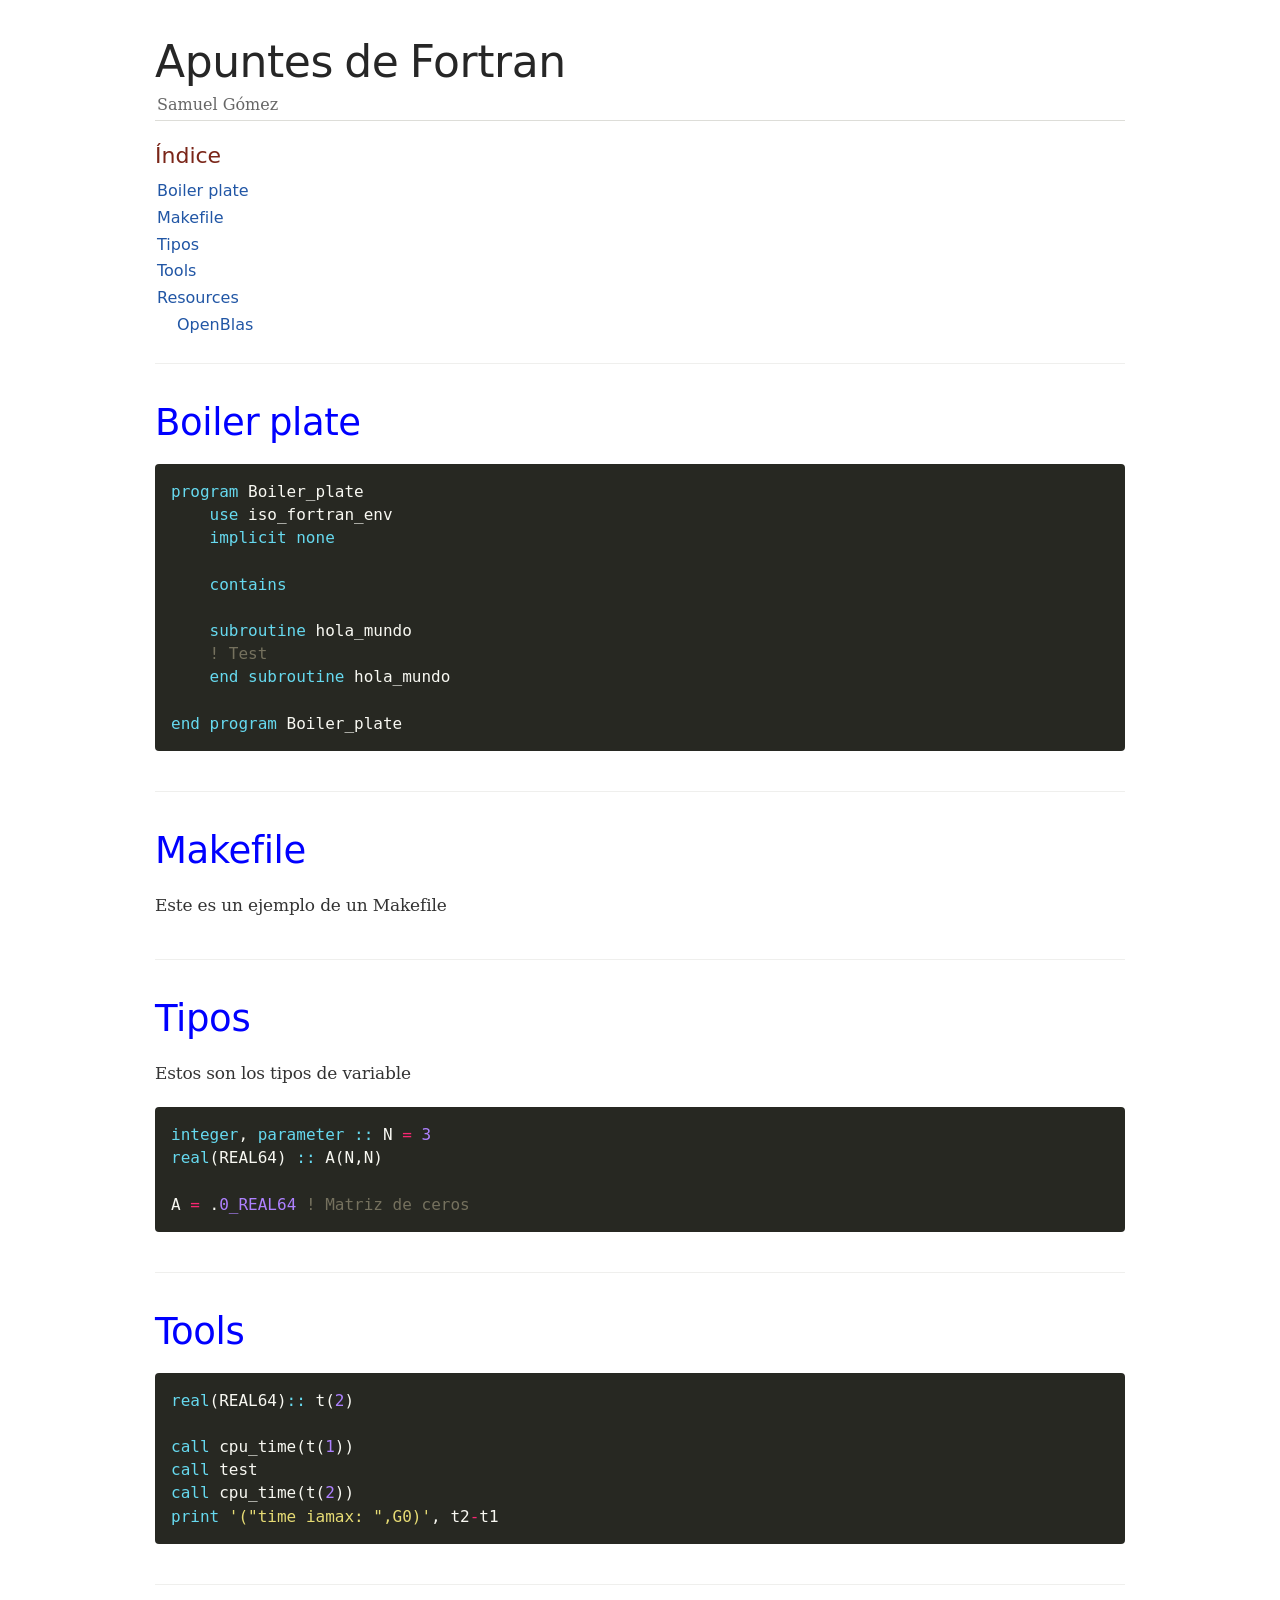
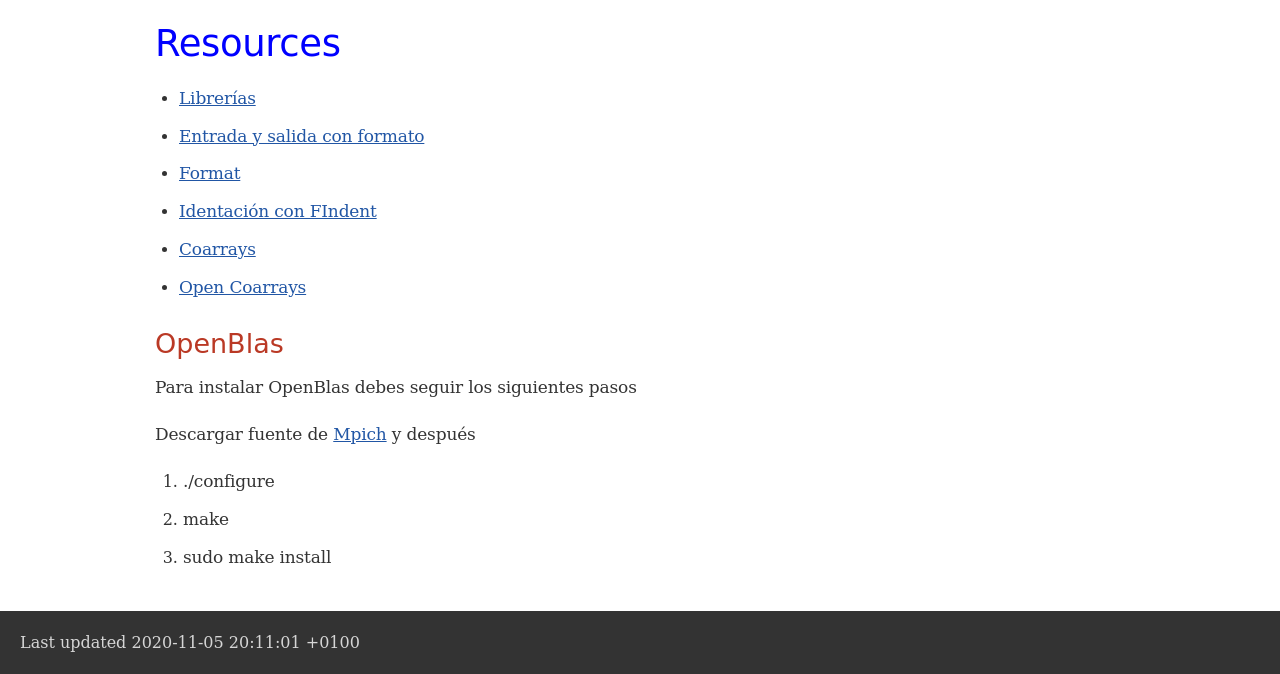
==== doc/main.html @ 291e76a2 "Convertido a AsciiDoctor desde Markdown" ====
<!DOCTYPE html>
<html lang="es">
<head>
<meta charset="UTF-8">
<meta http-equiv="X-UA-Compatible" content="IE=edge">
<meta name="viewport" content="width=device-width, initial-scale=1.0">
<meta name="generator" content="Asciidoctor 2.0.11">
<meta name="author" content="Samuel Gómez">
<title>Apuntes de Fortran</title>
<style>
/* Asciidoctor default stylesheet | MIT License | https://asciidoctor.org */
/* Remove comment around @import statement below when using as a custom stylesheet */
/*@import url("//fonts.googleapis.com/css?family=Open+Sans:300,300italic,400,400italic,600,600italic%7CNoto+Serif:400,400italic,700,700italic%7CDroid+Sans+Mono:400,700");
*/
 article,aside,details,figcaption,figure,footer,header,hgroup,main,nav,section,summary{
    display:block
}
 audio,canvas,video{
    display:inline-block
}
 audio:not([controls]){
    display:none;
    height:0
}
 [hidden],template{
    display:none
}
 script{
    display:none!important
}
 html{
    font-family:sans-serif;
    -ms-text-size-adjust:100%;
    -webkit-text-size-adjust:100%
}
 body{
    margin:0
}
 a{
    background:transparent
}
 a:focus{
    outline:thin dotted
}
 a:active,a:hover{
    outline:0
}
 h1{
    font-size:2em;
    margin:.67em 0
}
 abbr[title]{
    border-bottom:1px dotted
}
 b,strong{
    font-weight:bold
}
 dfn{
    font-style:italic
}
 hr{
    -moz-box-sizing:content-box;
    box-sizing:content-box;
    height:0
}
 mark{
    background:#ff0;
    color:#000
}
 code,kbd,pre,samp{
    font-family:monospace;
    font-size:1em
}
 pre{
    white-space:pre-wrap
}
 q{
    quotes:"\201C" "\201D" "\2018" "\2019"
}
 small{
    font-size:80%
}
 sub,sup{
    font-size:75%;
    line-height:0;
    position:relative;
    vertical-align:baseline
}
 sup{
    top:-.5em
}
 sub{
    bottom:-.25em
}
 img{
    border:0
}
 svg:not(:root){
    overflow:hidden
}
 figure{
    margin:0
}
 fieldset{
    border:1px solid silver;
    margin:0 2px;
    padding:.35em .625em .75em
}
 legend{
    border:0;
    padding:0
}
 button,input,select,textarea{
    font-family:inherit;
    font-size:100%;
    margin:0
}
 button,input{
    line-height:normal
}
 button,select{
    text-transform:none
}
 button,html input[type="button"],input[type="reset"],input[type="submit"]{
    -webkit-appearance:button;
    cursor:pointer
}
 button[disabled],html input[disabled]{
    cursor:default
}
 input[type="checkbox"],input[type="radio"]{
    box-sizing:border-box;
    padding:0
}
 input[type="search"]{
    -webkit-appearance:textfield;
    -moz-box-sizing:content-box;
    -webkit-box-sizing:content-box;
    box-sizing:content-box
}
 input[type="search"]::-webkit-search-cancel-button,input[type="search"]::-webkit-search-decoration{
    -webkit-appearance:none
}
 button::-moz-focus-inner,input::-moz-focus-inner{
    border:0;
    padding:0
}
 textarea{
    overflow:auto;
    vertical-align:top
}
 table{
    border-collapse:collapse;
    border-spacing:0
}
 *,*:before,*:after{
    -moz-box-sizing:border-box;
    -webkit-box-sizing:border-box;
    box-sizing:border-box
}
 html,body{
    font-size:100%
}
 body{
    background:#fff;
    color:rgba(0,0,0,.8);
    padding:0;
    margin:0;
    font-family:"Noto Serif","DejaVu Serif",serif;
    font-weight:400;
    font-style:normal;
    line-height:1;
    position:relative;
    cursor:auto
}
 a:hover{
    cursor:pointer
}
 img,object,embed{
    max-width:100%;
    height:auto
}
 object,embed{
    height:100%
}
 img{
    -ms-interpolation-mode:bicubic
}
 .left{
    float:left!important
}
 .right{
    float:right!important
}
 .text-left{
    text-align:left!important
}
 .text-right{
    text-align:right!important
}
 .text-center{
    text-align:center!important
}
 .text-justify{
    text-align:justify!important
}
 .hide{
    display:none
}
 body{
    -webkit-font-smoothing:antialiased
}
 img,object,svg{
    display:inline-block;
    vertical-align:middle
}
 textarea{
    height:auto;
    min-height:50px
}
 select{
    width:100%
}
 .center{
    margin-left:auto;
    margin-right:auto
}
 .spread{
    width:100%
}
 p.lead,.paragraph.lead>p,#preamble>.sectionbody>.paragraph:first-of-type p{
    font-size:1.21875em;
    line-height:1.6
}
 .subheader,.admonitionblock td.content>.title,.audioblock>.title,.exampleblock>.title,.imageblock>.title,.listingblock>.title,.literalblock>.title,.stemblock>.title,.openblock>.title,.paragraph>.title,.quoteblock>.title,table.tableblock>.title,.verseblock>.title,.videoblock>.title,.dlist>.title,.olist>.title,.ulist>.title,.qlist>.title,.hdlist>.title{
    line-height:1.45;
    color:#7a2518;
    font-weight:400;
    margin-top:0;
    margin-bottom:.25em
}
 div,dl,dt,dd,ul,ol,li,h1,h2,h3,#toctitle,.sidebarblock>.content>.title,h4,h5,h6,pre,form,p,blockquote,th,td{
    margin:0;
    padding:0;
    direction:ltr
}
 a{
    color:#2156a5;
    text-decoration:underline;
    line-height:inherit
}
 a:hover,a:focus{
    color:#1d4b8f
}
 a img{
    border:none
}
 p{
    font-family:inherit;
    font-weight:400;
    font-size:1em;
    line-height:1.6;
    margin-bottom:1.25em;
    text-rendering:optimizeLegibility
}
 p aside{
    font-size:.875em;
    line-height:1.35;
    font-style:italic
}
 h1,h2,h3,#toctitle,.sidebarblock>.content>.title,h4,h5,h6{
    font-family:"Open Sans","DejaVu Sans",sans-serif;
    font-weight:300;
    font-style:normal;
    color:#ba3925;
    text-rendering:optimizeLegibility;
    margin-top:1em;
    margin-bottom:.5em;
    line-height:1.0125em
}
 h1 small,h2 small,h3 small,#toctitle small,.sidebarblock>.content>.title small,h4 small,h5 small,h6 small{
    font-size:60%;
    color:#e99b8f;
    line-height:0
}
 h1{
    font-size:2.125em
}
 h2{
    font-size:1.6875em;
     color: blue
}
 h3,#toctitle,.sidebarblock>.content>.title{
    font-size:1.375em
}
 h4,h5{
    font-size:1.125em
}
 h6{
    font-size:1em
}
 hr{
    border:solid #ddddd8;
    border-width:1px 0 0;
    clear:both;
    margin:1.25em 0 1.1875em;
    height:0
}
 em,i{
    font-style:italic;
    line-height:inherit
}
 strong,b{
    font-weight:bold;
    line-height:inherit
}
 small{
    font-size:60%;
    line-height:inherit
}
 code{
    font-family:"Droid Sans Mono","DejaVu Sans Mono",monospace;
    font-weight:400;
    color:rgba(0,0,0,.9)
}
 ul,ol,dl{
    font-size:1em;
    line-height:1.6;
    margin-bottom:1.25em;
    list-style-position:outside;
    font-family:inherit
}
 ul,ol,ul.no-bullet,ol.no-bullet{
    margin-left:1.5em
}
 ul li ul,ul li ol{
    margin-left:1.25em;
    margin-bottom:0;
    font-size:1em
}
 ul.square li ul,ul.circle li ul,ul.disc li ul{
    list-style:inherit
}
 ul.square{
    list-style-type:square
}
 ul.circle{
    list-style-type:circle
}
 ul.disc{
    list-style-type:disc
}
 ul.no-bullet{
    list-style:none
}
 ol li ul,ol li ol{
    margin-left:1.25em;
    margin-bottom:0
}
 dl dt{
    margin-bottom:.3125em;
    font-weight:bold
}
 dl dd{
    margin-bottom:1.25em
}
 abbr,acronym{
    text-transform:uppercase;
    font-size:90%;
    color:rgba(0,0,0,.8);
    border-bottom:1px dotted #ddd;
    cursor:help
}
 abbr{
    text-transform:none
}
 blockquote{
    margin:0 0 1.25em;
    padding:.5625em 1.25em 0 1.1875em;
    border-left:1px solid #ddd
}
 blockquote cite{
    display:block;
    font-size:.9375em;
    color:rgba(0,0,0,.6)
}
 blockquote cite:before{
    content:"\2014 \0020"
}
 blockquote cite a,blockquote cite a:visited{
    color:rgba(0,0,0,.6)
}
 blockquote,blockquote p{
    line-height:1.6;
    color:rgba(0,0,0,.85)
}
 @media only screen and (min-width:768px){
    h1,h2,h3,#toctitle,.sidebarblock>.content>.title,h4,h5,h6{
        line-height:1.2
    }
     h1{
        font-size:2.75em
    }
     h2{
        font-size:2.3125em
    }
     h3,#toctitle,.sidebarblock>.content>.title{
        font-size:1.6875em
    }
     h4{
        font-size:1.4375em
    }
}
 table{
    background:#fff;
    margin-bottom:1.25em;
    border:solid 1px #dedede
}
 table thead,table tfoot{
    background:#f7f8f7;
    font-weight:bold
}
 table thead tr th,table thead tr td,table tfoot tr th,table tfoot tr td{
    padding:.5em .625em .625em;
    font-size:inherit;
    color:rgba(0,0,0,.8);
    text-align:left
}
 table tr th,table tr td{
    padding:.5625em .625em;
    font-size:inherit;
    color:rgba(0,0,0,.8)
}
 table tr.even,table tr.alt,table tr:nth-of-type(even){
    background:#f8f8f7
}
 table thead tr th,table tfoot tr th,table tbody tr td,table tr td,table tfoot tr td{
    display:table-cell;
    line-height:1.6
}
 body{
    tab-size:4
}
 h1,h2,h3,#toctitle,.sidebarblock>.content>.title,h4,h5,h6{
    line-height:1.2;
    word-spacing:-.05em
}
 h1 strong,h2 strong,h3 strong,#toctitle strong,.sidebarblock>.content>.title strong,h4 strong,h5 strong,h6 strong{
    font-weight:400
}
 .clearfix:before,.clearfix:after,.float-group:before,.float-group:after{
    content:" ";
    display:table
}
 .clearfix:after,.float-group:after{
    clear:both
}
 *:not(pre)>code{
    font-size:.9375em;
    font-style:normal!important;
    letter-spacing:0;
    padding:.1em .5ex;
    word-spacing:-.15em;
    background-color:#f7f7f8;
    -webkit-border-radius:4px;
    border-radius:4px;
    line-height:1.45;
    text-rendering:optimizeSpeed
}
 pre,pre>code{
    line-height:1.45;
    color:rgba(0,0,0,.9);
    font-family:"Droid Sans Mono","DejaVu Sans Mono",monospace;
    font-weight:400;
    text-rendering:optimizeSpeed
}
 .keyseq{
    color:rgba(51,51,51,.8)
}
 kbd{
    font-family:"Droid Sans Mono","DejaVu Sans Mono",monospace;
    display:inline-block;
    color:rgba(0,0,0,.8);
    font-size:.65em;
    line-height:1.45;
    background-color:#f7f7f7;
    border:1px solid #ccc;
    -webkit-border-radius:3px;
    border-radius:3px;
    -webkit-box-shadow:0 1px 0 rgba(0,0,0,.2),0 0 0 .1em white inset;
    box-shadow:0 1px 0 rgba(0,0,0,.2),0 0 0 .1em #fff inset;
    margin:0 .15em;
    padding:.2em .5em;
    vertical-align:middle;
    position:relative;
    top:-.1em;
    white-space:nowrap
}
 .keyseq kbd:first-child{
    margin-left:0
}
 .keyseq kbd:last-child{
    margin-right:0
}
 .menuseq,.menu{
    color:rgba(0,0,0,.8)
}
 b.button:before,b.button:after{
    position:relative;
    top:-1px;
    font-weight:400
}
 b.button:before{
    content:"[";
    padding:0 3px 0 2px
}
 b.button:after{
    content:"]";
    padding:0 2px 0 3px
}
 p a>code:hover{
    color:rgba(0,0,0,.9)
}
 #header,#content,#footnotes,#footer{
    width:100%;
    margin-left:auto;
    margin-right:auto;
    margin-top:0;
    margin-bottom:0;
    max-width:62.5em;
    *zoom:1;
    position:relative;
    padding-left:.9375em;
    padding-right:.9375em
}
 #header:before,#header:after,#content:before,#content:after,#footnotes:before,#footnotes:after,#footer:before,#footer:after{
    content:" ";
    display:table
}
 #header:after,#content:after,#footnotes:after,#footer:after{
    clear:both
}
 #content{
    margin-top:1.25em
}
 #content:before{
    content:none
}
 #header>h1:first-child{
    color:rgba(0,0,0,.85);
    margin-top:2.25rem;
    margin-bottom:0
}
 #header>h1:first-child+#toc{
    margin-top:8px;
    border-top:1px solid #ddddd8
}
 #header>h1:only-child,body.toc2 #header>h1:nth-last-child(2){
    border-bottom:1px solid #ddddd8;
    padding-bottom:8px
}
 #header .details{
    border-bottom:1px solid #ddddd8;
    line-height:1.45;
    padding-top:.25em;
    padding-bottom:.25em;
    padding-left:.25em;
    color:rgba(0,0,0,.6);
    display:-ms-flexbox;
    display:-webkit-flex;
    display:flex;
    -ms-flex-flow:row wrap;
    -webkit-flex-flow:row wrap;
    flex-flow:row wrap
}
 #header .details span:first-child{
    margin-left:-.125em
}
 #header .details span.email a{
    color:rgba(0,0,0,.85)
}
 #header .details br{
    display:none
}
 #header .details br+span:before{
    content:"\00a0\2013\00a0"
}
 #header .details br+span.author:before{
    content:"\00a0\22c5\00a0";
    color:rgba(0,0,0,.85)
}
 #header .details br+span#revremark:before{
    content:"\00a0|\00a0"
}
 #header #revnumber{
    text-transform:capitalize
}
 #header #revnumber:after{
    content:"\00a0"
}
 #content>h1:first-child:not([class]){
    color:rgba(0,0,0,.85);
    border-bottom:1px solid #ddddd8;
    padding-bottom:8px;
    margin-top:0;
    padding-top:1rem;
    margin-bottom:1.25rem
}
 #toc{
    border-bottom:1px solid #efefed;
    padding-bottom:.5em
}
 #toc>ul{
    margin-left:.125em
}
 #toc ul.sectlevel0>li>a{
    font-style:italic
}
 #toc ul.sectlevel0 ul.sectlevel1{
    margin:.5em 0
}
 #toc ul{
    font-family:"Open Sans","DejaVu Sans",sans-serif;
    list-style-type:none
}
 #toc li{
    line-height:1.3334;
    margin-top:.3334em
}
 #toc a{
    text-decoration:none
}
 #toc a:active{
    text-decoration:underline
}
 #toctitle{
    color:#7a2518;
    font-size:1.2em
}
 @media only screen and (min-width:768px){
    #toctitle{
        font-size:1.375em
    }
     body.toc2{
        padding-left:15em;
        padding-right:0
    }
     #toc.toc2{
        margin-top:0!important;
        background-color:#f8f8f7;
        position:fixed;
        width:15em;
        left:0;
        top:0;
        border-right:1px solid #efefed;
        border-top-width:0!important;
        border-bottom-width:0!important;
        z-index:1000;
        padding:1.25em 1em;
        height:100%;
        overflow:auto
    }
     #toc.toc2 #toctitle{
        margin-top:0;
        margin-bottom:.8rem;
        font-size:1.2em
    }
     #toc.toc2>ul{
        font-size:.9em;
        margin-bottom:0
    }
     #toc.toc2 ul ul{
        margin-left:0;
        padding-left:1em
    }
     #toc.toc2 ul.sectlevel0 ul.sectlevel1{
        padding-left:0;
        margin-top:.5em;
        margin-bottom:.5em
    }
     body.toc2.toc-right{
        padding-left:0;
        padding-right:15em
    }
     body.toc2.toc-right #toc.toc2{
        border-right-width:0;
        border-left:1px solid #efefed;
        left:auto;
        right:0
    }
}
 @media only screen and (min-width:1280px){
    body.toc2{
        padding-left:20em;
        padding-right:0
    }
     #toc.toc2{
        width:20em
    }
     #toc.toc2 #toctitle{
        font-size:1.375em
    }
     #toc.toc2>ul{
        font-size:.95em
    }
     #toc.toc2 ul ul{
        padding-left:1.25em
    }
     body.toc2.toc-right{
        padding-left:0;
        padding-right:20em
    }
}
 #content #toc{
    border-style:solid;
    border-width:1px;
    border-color:#e0e0dc;
    margin-bottom:1.25em;
    padding:1.25em;
    background:#f8f8f7;
    -webkit-border-radius:4px;
    border-radius:4px
}
 #content #toc>:first-child{
    margin-top:0
}
 #content #toc>:last-child{
    margin-bottom:0
}
 #footer{
    max-width:100%;
    background-color:rgba(0,0,0,.8);
    padding:1.25em
}
 #footer-text{
    color:rgba(255,255,255,.8);
    line-height:1.44
}
 .sect1{
    padding-bottom:.625em
}
 @media only screen and (min-width:768px){
    .sect1{
        padding-bottom:1.25em
    }
}
 .sect1+.sect1{
    border-top:1px solid #efefed
}
 #content h1>a.anchor,h2>a.anchor,h3>a.anchor,#toctitle>a.anchor,.sidebarblock>.content>.title>a.anchor,h4>a.anchor,h5>a.anchor,h6>a.anchor{
    position:absolute;
    z-index:1001;
    width:1.5ex;
    margin-left:-1.5ex;
    display:block;
    text-decoration:none!important;
    visibility:hidden;
    text-align:center;
    font-weight:400
}
 #content h1>a.anchor:before,h2>a.anchor:before,h3>a.anchor:before,#toctitle>a.anchor:before,.sidebarblock>.content>.title>a.anchor:before,h4>a.anchor:before,h5>a.anchor:before,h6>a.anchor:before{
    content:"\00A7";
    font-size:.85em;
    display:block;
    padding-top:.1em
}
 #content h1:hover>a.anchor,#content h1>a.anchor:hover,h2:hover>a.anchor,h2>a.anchor:hover,h3:hover>a.anchor,#toctitle:hover>a.anchor,.sidebarblock>.content>.title:hover>a.anchor,h3>a.anchor:hover,#toctitle>a.anchor:hover,.sidebarblock>.content>.title>a.anchor:hover,h4:hover>a.anchor,h4>a.anchor:hover,h5:hover>a.anchor,h5>a.anchor:hover,h6:hover>a.anchor,h6>a.anchor:hover{
    visibility:visible
}
 #content h1>a.link,h2>a.link,h3>a.link,#toctitle>a.link,.sidebarblock>.content>.title>a.link,h4>a.link,h5>a.link,h6>a.link{
    color:#ba3925;
    text-decoration:none
}
 #content h1>a.link:hover,h2>a.link:hover,h3>a.link:hover,#toctitle>a.link:hover,.sidebarblock>.content>.title>a.link:hover,h4>a.link:hover,h5>a.link:hover,h6>a.link:hover{
    color:#a53221
}
 .audioblock,.imageblock,.literalblock,.listingblock,.stemblock,.videoblock{
    margin-bottom:1.25em
}
 .admonitionblock td.content>.title,.audioblock>.title,.exampleblock>.title,.imageblock>.title,.listingblock>.title,.literalblock>.title,.stemblock>.title,.openblock>.title,.paragraph>.title,.quoteblock>.title,table.tableblock>.title,.verseblock>.title,.videoblock>.title,.dlist>.title,.olist>.title,.ulist>.title,.qlist>.title,.hdlist>.title{
    text-rendering:optimizeLegibility;
    text-align:left;
    font-family:"Noto Serif","DejaVu Serif",serif;
    font-size:1rem;
    font-style:italic
}
 table.tableblock>caption.title{
    white-space:nowrap;
    overflow:visible;
    max-width:0
}
 .paragraph.lead>p,#preamble>.sectionbody>.paragraph:first-of-type p{
    color:rgba(0,0,0,.85)
}
 table.tableblock #preamble>.sectionbody>.paragraph:first-of-type p{
    font-size:inherit
}
 .admonitionblock>table{
    border-collapse:separate;
    border:0;
    background:none;
    width:100%
}
 .admonitionblock>table td.icon{
    text-align:center;
    width:80px
}
 .admonitionblock>table td.icon img{
    max-width:none
}
 .admonitionblock>table td.icon .title{
    font-weight:bold;
    font-family:"Open Sans","DejaVu Sans",sans-serif;
    text-transform:uppercase
}
 .admonitionblock>table td.content{
    padding-left:1.125em;
    padding-right:1.25em;
    border-left:1px solid #ddddd8;
    color:rgba(0,0,0,.6)
}
 .admonitionblock>table td.content>:last-child>:last-child{
    margin-bottom:0
}
 .exampleblock>.content{
    border-style:solid;
    border-width:1px;
    border-color:#e6e6e6;
    margin-bottom:1.25em;
    padding:1.25em;
    background:#fff;
    -webkit-border-radius:4px;
    border-radius:4px
}
 .exampleblock>.content>:first-child{
    margin-top:0
}
 .exampleblock>.content>:last-child{
    margin-bottom:0
}
 .sidebarblock{
    border-style:solid;
    border-width:1px;
    border-color:#e0e0dc;
    margin-bottom:1.25em;
    padding:1.25em;
    background:#f8f8f7;
    -webkit-border-radius:4px;
    border-radius:4px
}
 .sidebarblock>:first-child{
    margin-top:0
}
 .sidebarblock>:last-child{
    margin-bottom:0
}
 .sidebarblock>.content>.title{
    color:#7a2518;
    margin-top:0;
    text-align:center
}
 .exampleblock>.content>:last-child>:last-child,.exampleblock>.content .olist>ol>li:last-child>:last-child,.exampleblock>.content .ulist>ul>li:last-child>:last-child,.exampleblock>.content .qlist>ol>li:last-child>:last-child,.sidebarblock>.content>:last-child>:last-child,.sidebarblock>.content .olist>ol>li:last-child>:last-child,.sidebarblock>.content .ulist>ul>li:last-child>:last-child,.sidebarblock>.content .qlist>ol>li:last-child>:last-child{
    margin-bottom:0
}
 .literalblock pre,.listingblock pre:not(.highlight),.listingblock pre[class="highlight"],.listingblock pre[class^="highlight "],.listingblock pre.CodeRay,.listingblock pre.prettyprint{
    background:#f7f7f8
}
 .sidebarblock .literalblock pre,.sidebarblock .listingblock pre:not(.highlight),.sidebarblock .listingblock pre[class="highlight"],.sidebarblock .listingblock pre[class^="highlight "],.sidebarblock .listingblock pre.CodeRay,.sidebarblock .listingblock pre.prettyprint{
    background:#f2f1f1
}
 .literalblock pre,.literalblock pre[class],.listingblock pre,.listingblock pre[class]{
    -webkit-border-radius:4px;
    border-radius:4px;
    word-wrap:break-word;
    padding:1em;
    font-size:.8125em
}
 .literalblock pre.nowrap,.literalblock pre[class].nowrap,.listingblock pre.nowrap,.listingblock pre[class].nowrap{
    overflow-x:auto;
    white-space:pre;
    word-wrap:normal
}
 @media only screen and (min-width:768px){
    .literalblock pre,.literalblock pre[class],.listingblock pre,.listingblock pre[class]{
        font-size:.90625em
    }
}
 @media only screen and (min-width:1280px){
    .literalblock pre,.literalblock pre[class],.listingblock pre,.listingblock pre[class]{
        font-size:1em
    }
}
 .literalblock.output pre{
    color:#f7f7f8;
    background-color:rgba(0,0,0,.9)
}
 .listingblock pre.highlightjs{
    padding:0
}
 .listingblock pre.highlightjs>code{
    padding:1em;
    -webkit-border-radius:4px;
    border-radius:4px
}
 .listingblock pre.prettyprint{
    border-width:0
}
 .listingblock>.content{
    position:relative
}
 .listingblock code[data-lang]:before{
    display:none;
    content:attr(data-lang);
    position:absolute;
    font-size:.75em;
    top:.425rem;
    right:.5rem;
    line-height:1;
    text-transform:uppercase;
    color:#999
}
 .listingblock:hover code[data-lang]:before{
    display:block
}
 .listingblock.terminal pre .command:before{
    content:attr(data-prompt);
    padding-right:.5em;
    color:#999
}
 .listingblock.terminal pre .command:not([data-prompt]):before{
    content:"$"
}
 table.pyhltable{
    border-collapse:separate;
    border:0;
    margin-bottom:0;
    background:none
}
 table.pyhltable td{
    vertical-align:top;
    padding-top:0;
    padding-bottom:0;
    line-height:1.45
}
 table.pyhltable td.code{
    padding-left:.75em;
    padding-right:0
}
 pre.pygments .lineno,table.pyhltable td:not(.code){
    color:#999;
    padding-left:0;
    padding-right:.5em;
    border-right:1px solid #ddddd8
}
 pre.pygments .lineno{
    display:inline-block;
    margin-right:.25em
}
 table.pyhltable .linenodiv{
    background:none!important;
    padding-right:0!important
}
 .quoteblock{
    margin:0 1em 1.25em 1.5em;
    display:table
}
 .quoteblock>.title{
    margin-left:-1.5em;
    margin-bottom:.75em
}
 .quoteblock blockquote,.quoteblock blockquote p{
    color:rgba(0,0,0,.85);
    font-size:1.15rem;
    line-height:1.75;
    word-spacing:.1em;
    letter-spacing:0;
    font-style:italic;
    text-align:justify
}
 .quoteblock blockquote{
    margin:0;
    padding:0;
    border:0
}
 .quoteblock blockquote:before{
    content:"\201c";
    float:left;
    font-size:2.75em;
    font-weight:bold;
    line-height:.6em;
    margin-left:-.6em;
    color:#7a2518;
    text-shadow:0 1px 2px rgba(0,0,0,.1)
}
 .quoteblock blockquote>.paragraph:last-child p{
    margin-bottom:0
}
 .quoteblock .attribution{
    margin-top:.5em;
    margin-right:.5ex;
    text-align:right
}
 .quoteblock .quoteblock{
    margin-left:0;
    margin-right:0;
    padding:.5em 0;
    border-left:3px solid rgba(0,0,0,.6)
}
 .quoteblock .quoteblock blockquote{
    padding:0 0 0 .75em
}
 .quoteblock .quoteblock blockquote:before{
    display:none
}
 .verseblock{
    margin:0 1em 1.25em 1em
}
 .verseblock pre{
    font-family:"Open Sans","DejaVu Sans",sans;
    font-size:1.15rem;
    color:rgba(0,0,0,.85);
    font-weight:300;
    text-rendering:optimizeLegibility
}
 .verseblock pre strong{
    font-weight:400
}
 .verseblock .attribution{
    margin-top:1.25rem;
    margin-left:.5ex
}
 .quoteblock .attribution,.verseblock .attribution{
    font-size:.9375em;
    line-height:1.45;
    font-style:italic
}
 .quoteblock .attribution br,.verseblock .attribution br{
    display:none
}
 .quoteblock .attribution cite,.verseblock .attribution cite{
    display:block;
    letter-spacing:-.025em;
    color:rgba(0,0,0,.6)
}
 .quoteblock.abstract{
    margin:0 0 1.25em 0;
    display:block
}
 .quoteblock.abstract blockquote,.quoteblock.abstract blockquote p{
    text-align:left;
    word-spacing:0
}
 .quoteblock.abstract blockquote:before,.quoteblock.abstract blockquote p:first-of-type:before{
    display:none
}
 table.tableblock{
    max-width:100%;
    border-collapse:separate
}
 table.tableblock td>.paragraph:last-child p>p:last-child,table.tableblock th>p:last-child,table.tableblock td>p:last-child{
    margin-bottom:0
}
 table.tableblock,th.tableblock,td.tableblock{
    border:0 solid #dedede
}
 table.grid-all th.tableblock,table.grid-all td.tableblock{
    border-width:0 1px 1px 0
}
 table.grid-all tfoot>tr>th.tableblock,table.grid-all tfoot>tr>td.tableblock{
    border-width:1px 1px 0 0
}
 table.grid-cols th.tableblock,table.grid-cols td.tableblock{
    border-width:0 1px 0 0
}
 table.grid-all *>tr>.tableblock:last-child,table.grid-cols *>tr>.tableblock:last-child{
    border-right-width:0
}
 table.grid-rows th.tableblock,table.grid-rows td.tableblock{
    border-width:0 0 1px 0
}
 table.grid-all tbody>tr:last-child>th.tableblock,table.grid-all tbody>tr:last-child>td.tableblock,table.grid-all thead:last-child>tr>th.tableblock,table.grid-rows tbody>tr:last-child>th.tableblock,table.grid-rows tbody>tr:last-child>td.tableblock,table.grid-rows thead:last-child>tr>th.tableblock{
    border-bottom-width:0
}
 table.grid-rows tfoot>tr>th.tableblock,table.grid-rows tfoot>tr>td.tableblock{
    border-width:1px 0 0 0
}
 table.frame-all{
    border-width:1px
}
 table.frame-sides{
    border-width:0 1px
}
 table.frame-topbot{
    border-width:1px 0
}
 th.halign-left,td.halign-left{
    text-align:left
}
 th.halign-right,td.halign-right{
    text-align:right
}
 th.halign-center,td.halign-center{
    text-align:center
}
 th.valign-top,td.valign-top{
    vertical-align:top
}
 th.valign-bottom,td.valign-bottom{
    vertical-align:bottom
}
 th.valign-middle,td.valign-middle{
    vertical-align:middle
}
 table thead th,table tfoot th{
    font-weight:bold
}
 tbody tr th{
    display:table-cell;
    line-height:1.6;
    background:#f7f8f7
}
 tbody tr th,tbody tr th p,tfoot tr th,tfoot tr th p{
    color:rgba(0,0,0,.8);
    font-weight:bold
}
 p.tableblock>code:only-child{
    background:none;
    padding:0
}
 p.tableblock{
    font-size:1em
}
 td>div.verse{
    white-space:pre
}
 ol{
    margin-left:1.75em
}
 ul li ol{
    margin-left:1.5em
}
 dl dd{
    margin-left:1.125em
}
 dl dd:last-child,dl dd:last-child>:last-child{
    margin-bottom:0
}
 ol>li p,ul>li p,ul dd,ol dd,.olist .olist,.ulist .ulist,.ulist .olist,.olist .ulist{
    margin-bottom:.625em
}
 ul.unstyled,ol.unnumbered,ul.checklist,ul.none{
    list-style-type:none
}
 ul.unstyled,ol.unnumbered,ul.checklist{
    margin-left:.625em
}
 ul.checklist li>p:first-child>.fa-square-o:first-child,ul.checklist li>p:first-child>.fa-check-square-o:first-child{
    width:1em;
    font-size:.85em
}
 ul.checklist li>p:first-child>input[type="checkbox"]:first-child{
    width:1em;
    position:relative;
    top:1px
}
 ul.inline{
    margin:0 auto .625em auto;
    margin-left:-1.375em;
    margin-right:0;
    padding:0;
    list-style:none;
    overflow:hidden
}
 ul.inline>li{
    list-style:none;
    float:left;
    margin-left:1.375em;
    display:block
}
 ul.inline>li>*{
    display:block
}
 .unstyled dl dt{
    font-weight:400;
    font-style:normal
}
 ol.arabic{
    list-style-type:decimal
}
 ol.decimal{
    list-style-type:decimal-leading-zero
}
 ol.loweralpha{
    list-style-type:lower-alpha
}
 ol.upperalpha{
    list-style-type:upper-alpha
}
 ol.lowerroman{
    list-style-type:lower-roman
}
 ol.upperroman{
    list-style-type:upper-roman
}
 ol.lowergreek{
    list-style-type:lower-greek
}
 .hdlist>table,.colist>table{
    border:0;
    background:none
}
 .hdlist>table>tbody>tr,.colist>table>tbody>tr{
    background:none
}
 td.hdlist1,td.hdlist2{
    vertical-align:top;
    padding:0 .625em
}
 td.hdlist1{
    font-weight:bold;
    padding-bottom:1.25em
}
 .literalblock+.colist,.listingblock+.colist{
    margin-top:-.5em
}
 .colist>table tr>td:first-of-type{
    padding:0 .75em;
    line-height:1
}
 .colist>table tr>td:last-of-type{
    padding:.25em 0
}
 .thumb,.th{
    line-height:0;
    display:inline-block;
    border:solid 4px #fff;
    -webkit-box-shadow:0 0 0 1px #ddd;
    box-shadow:0 0 0 1px #ddd
}
 .imageblock.left,.imageblock[style*="float: left"]{
    margin:.25em .625em 1.25em 0
}
 .imageblock.right,.imageblock[style*="float: right"]{
    margin:.25em 0 1.25em .625em
}
 .imageblock>.title{
    margin-bottom:0
}
 .imageblock.thumb,.imageblock.th{
    border-width:6px
}
 .imageblock.thumb>.title,.imageblock.th>.title{
    padding:0 .125em
}
 .image.left,.image.right{
    margin-top:.25em;
    margin-bottom:.25em;
    display:inline-block;
    line-height:0
}
 .image.left{
    margin-right:.625em
}
 .image.right{
    margin-left:.625em
}
 a.image{
    text-decoration:none;
    display:inline-block
}
 a.image object{
    pointer-events:none
}
 sup.footnote,sup.footnoteref{
    font-size:.875em;
    position:static;
    vertical-align:super
}
 sup.footnote a,sup.footnoteref a{
    text-decoration:none
}
 sup.footnote a:active,sup.footnoteref a:active{
    text-decoration:underline
}
 #footnotes{
    padding-top:.75em;
    padding-bottom:.75em;
    margin-bottom:.625em
}
 #footnotes hr{
    width:20%;
    min-width:6.25em;
    margin:-.25em 0 .75em 0;
    border-width:1px 0 0 0
}
 #footnotes .footnote{
    padding:0 .375em 0 .225em;
    line-height:1.3334;
    font-size:.875em;
    margin-left:1.2em;
    text-indent:-1.05em;
    margin-bottom:.2em
}
 #footnotes .footnote a:first-of-type{
    font-weight:bold;
    text-decoration:none
}
 #footnotes .footnote:last-of-type{
    margin-bottom:0
}
 #content #footnotes{
    margin-top:-.625em;
    margin-bottom:0;
    padding:.75em 0
}
 .gist .file-data>table{
    border:0;
    background:#fff;
    width:100%;
    margin-bottom:0
}
 .gist .file-data>table td.line-data{
    width:99%
}
 div.unbreakable{
    page-break-inside:avoid
}
 .big{
    font-size:larger
}
 .small{
    font-size:smaller
}
 .underline{
    text-decoration:underline
}
 .overline{
    text-decoration:overline
}
 .line-through{
    text-decoration:line-through
}
 .aqua{
    color:#00bfbf
}
 .aqua-background{
    background-color:#00fafa
}
 .black{
    color:#000
}
 .black-background{
    background-color:#000
}
 .blue{
    color:#0000bf
}
 .blue-background{
    background-color:#0000fa
}
 .fuchsia{
    color:#bf00bf
}
 .fuchsia-background{
    background-color:#fa00fa
}
 .gray{
    color:#606060
}
 .gray-background{
    background-color:#7d7d7d
}
 .green{
    color:#006000
}
 .green-background{
    background-color:#007d00
}
 .lime{
    color:#00bf00
}
 .lime-background{
    background-color:#00fa00
}
 .maroon{
    color:#600000
}
 .maroon-background{
    background-color:#7d0000
}
 .navy{
    color:#000060
}
 .navy-background{
    background-color:#00007d
}
 .olive{
    color:#606000
}
 .olive-background{
    background-color:#7d7d00
}
 .purple{
    color:#600060
}
 .purple-background{
    background-color:#7d007d
}
 .red{
    color:#bf0000
}
 .red-background{
    background-color:#fa0000
}
 .silver{
    color:#909090
}
 .silver-background{
    background-color:#bcbcbc
}
 .teal{
    color:#006060
}
 .teal-background{
    background-color:#007d7d
}
 .white{
    color:#bfbfbf
}
 .white-background{
    background-color:#fafafa
}
 .yellow{
    color:#bfbf00
}
 .yellow-background{
    background-color:#fafa00
}
 span.icon>.fa{
    cursor:default
}
 .admonitionblock td.icon [class^="fa icon-"]{
    font-size:2.5em;
    text-shadow:1px 1px 2px rgba(0,0,0,.5);
    cursor:default
}
 .admonitionblock td.icon .icon-note:before{
    content:"\f05a";
    color:#19407c
}
 .admonitionblock td.icon .icon-tip:before{
    content:"\f0eb";
    text-shadow:1px 1px 2px rgba(155,155,0,.8);
    color:#111
}
 .admonitionblock td.icon .icon-warning:before{
    content:"\f071";
    color:#bf6900
}
 .admonitionblock td.icon .icon-caution:before{
    content:"\f06d";
    color:#bf3400
}
 .admonitionblock td.icon .icon-important:before{
    content:"\f06a";
    color:#bf0000
}
 .conum[data-value]{
    display:inline-block;
    color:#fff!important;
    background-color:rgba(0,0,0,.8);
    -webkit-border-radius:100px;
    border-radius:100px;
    text-align:center;
    font-size:.75em;
    width:1.67em;
    height:1.67em;
    line-height:1.67em;
    font-family:"Open Sans","DejaVu Sans",sans-serif;
    font-style:normal;
    font-weight:bold
}
 .conum[data-value] *{
    color:#fff!important
}
 .conum[data-value]+b{
    display:none
}
 .conum[data-value]:after{
    content:attr(data-value)
}
 pre .conum[data-value]{
    position:relative;
    top:-.125em
}
 b.conum *{
    color:inherit!important
}
 .conum:not([data-value]):empty{
    display:none
}
 dt,th.tableblock,td.content,div.footnote{
    text-rendering:optimizeLegibility
}
 h1,h2,p,td.content,span.alt{
    letter-spacing:-.01em
}
 p strong,td.content strong,div.footnote strong{
    letter-spacing:-.005em
}
 p,blockquote,dt,td.content,span.alt{
    font-size:1.0625rem
}
 p{
    margin-bottom:1.25rem
}
 .sidebarblock p,.sidebarblock dt,.sidebarblock td.content,p.tableblock{
    font-size:1em
}
 .exampleblock>.content{
    background-color:#fffef7;
    border-color:#e0e0dc;
    -webkit-box-shadow:0 1px 4px #e0e0dc;
    box-shadow:0 1px 4px #e0e0dc
}
 .print-only{
    display:none!important
}
 @media print{
    @page{
        margin:1.25cm .75cm
    }
     *{
        -webkit-box-shadow:none!important;
        box-shadow:none!important;
        text-shadow:none!important
    }
     a{
        color:inherit!important;
        text-decoration:underline!important
    }
     a.bare,a[href^="#"],a[href^="mailto:"]{
        text-decoration:none!important
    }
     a[href^=";
    http:"]:not(.bare):after,a[href^="https:"]:not(.bare):after{
        content:"(" attr(href) ")";
        display:inline-block;
        font-size:.875em;
        padding-left:.25em
    }
     abbr[title]:after{
        content:" (" attr(title) ")"
    }
     pre,blockquote,tr,img,object,svg{
        page-break-inside:avoid
    }
     thead{
        display:table-header-group
    }
     svg{
        max-width:100%
    }
     p,blockquote,dt,td.content{
        font-size:1em;
        orphans:3;
        widows:3
    }
     h2,h3,#toctitle,.sidebarblock>.content>.title{
        page-break-after:avoid
    }
     #toc,.sidebarblock,.exampleblock>.content{
        background:none!important
    }
     #toc{
        border-bottom:1px solid #ddddd8!important;
        padding-bottom:0!important
    }
     .sect1{
        padding-bottom:0!important
    }
     .sect1+.sect1{
        border:0!important
    }
     #header>h1:first-child{
        margin-top:1.25rem
    }
     body.book #header{
        text-align:center
    }
     body.book #header>h1:first-child{
        border:0!important;
        margin:2.5em 0 1em 0
    }
     body.book #header .details{
        border:0!important;
        display:block;
        padding:0!important
    }
     body.book #header .details span:first-child{
        margin-left:0!important
    }
     body.book #header .details br{
        display:block
    }
     body.book #header .details br+span:before{
        content:none!important
    }
     body.book #toc{
        border:0!important;
        text-align:left!important;
        padding:0!important;
        margin:0!important
    }
     body.book #toc,body.book #preamble,body.book h1.sect0,body.book .sect1>h2{
        page-break-before:always
    }
     .listingblock code[data-lang]:before{
        display:block
    }
     #footer{
        background:none!important;
        padding:0 .9375em
    }
     #footer-text{
        color:rgba(0,0,0,.6)!important;
        font-size:.9em
    }
     .hide-on-print{
        display:none!important
    }
     .print-only{
        display:block!important
    }
     .hide-for-print{
        display:none!important
    }
     .show-for-print{
        display:inherit!important
    }
}
 

</style>
<style>
pre.pygments .hll { background-color: #49483e }
pre.pygments  { background: #272822; color: #f8f8f2 }
pre.pygments .tok-c { color: #75715e } /* Comment */
pre.pygments .tok-err { color: #960050; background-color: #1e0010 } /* Error */
pre.pygments .tok-k { color: #66d9ef } /* Keyword */
pre.pygments .tok-l { color: #ae81ff } /* Literal */
pre.pygments .tok-n { color: #f8f8f2 } /* Name */
pre.pygments .tok-o { color: #f92672 } /* Operator */
pre.pygments .tok-p { color: #f8f8f2 } /* Punctuation */
pre.pygments .tok-ch { color: #75715e } /* Comment.Hashbang */
pre.pygments .tok-cm { color: #75715e } /* Comment.Multiline */
pre.pygments .tok-cp { color: #75715e } /* Comment.Preproc */
pre.pygments .tok-cpf { color: #75715e } /* Comment.PreprocFile */
pre.pygments .tok-c1 { color: #75715e } /* Comment.Single */
pre.pygments .tok-cs { color: #75715e } /* Comment.Special */
pre.pygments .tok-gd { color: #f92672 } /* Generic.Deleted */
pre.pygments .tok-ge { font-style: italic } /* Generic.Emph */
pre.pygments .tok-gi { color: #a6e22e } /* Generic.Inserted */
pre.pygments .tok-gs { font-weight: bold } /* Generic.Strong */
pre.pygments .tok-gu { color: #75715e } /* Generic.Subheading */
pre.pygments .tok-kc { color: #66d9ef } /* Keyword.Constant */
pre.pygments .tok-kd { color: #66d9ef } /* Keyword.Declaration */
pre.pygments .tok-kn { color: #f92672 } /* Keyword.Namespace */
pre.pygments .tok-kp { color: #66d9ef } /* Keyword.Pseudo */
pre.pygments .tok-kr { color: #66d9ef } /* Keyword.Reserved */
pre.pygments .tok-kt { color: #66d9ef } /* Keyword.Type */
pre.pygments .tok-ld { color: #e6db74 } /* Literal.Date */
pre.pygments .tok-m { color: #ae81ff } /* Literal.Number */
pre.pygments .tok-s { color: #e6db74 } /* Literal.String */
pre.pygments .tok-na { color: #a6e22e } /* Name.Attribute */
pre.pygments .tok-nb { color: #f8f8f2 } /* Name.Builtin */
pre.pygments .tok-nc { color: #a6e22e } /* Name.Class */
pre.pygments .tok-no { color: #66d9ef } /* Name.Constant */
pre.pygments .tok-nd { color: #a6e22e } /* Name.Decorator */
pre.pygments .tok-ni { color: #f8f8f2 } /* Name.Entity */
pre.pygments .tok-ne { color: #a6e22e } /* Name.Exception */
pre.pygments .tok-nf { color: #a6e22e } /* Name.Function */
pre.pygments .tok-nl { color: #f8f8f2 } /* Name.Label */
pre.pygments .tok-nn { color: #f8f8f2 } /* Name.Namespace */
pre.pygments .tok-nx { color: #a6e22e } /* Name.Other */
pre.pygments .tok-py { color: #f8f8f2 } /* Name.Property */
pre.pygments .tok-nt { color: #f92672 } /* Name.Tag */
pre.pygments .tok-nv { color: #f8f8f2 } /* Name.Variable */
pre.pygments .tok-ow { color: #f92672 } /* Operator.Word */
pre.pygments .tok-w { color: #f8f8f2 } /* Text.Whitespace */
pre.pygments .tok-mb { color: #ae81ff } /* Literal.Number.Bin */
pre.pygments .tok-mf { color: #ae81ff } /* Literal.Number.Float */
pre.pygments .tok-mh { color: #ae81ff } /* Literal.Number.Hex */
pre.pygments .tok-mi { color: #ae81ff } /* Literal.Number.Integer */
pre.pygments .tok-mo { color: #ae81ff } /* Literal.Number.Oct */
pre.pygments .tok-sa { color: #e6db74 } /* Literal.String.Affix */
pre.pygments .tok-sb { color: #e6db74 } /* Literal.String.Backtick */
pre.pygments .tok-sc { color: #e6db74 } /* Literal.String.Char */
pre.pygments .tok-dl { color: #e6db74 } /* Literal.String.Delimiter */
pre.pygments .tok-sd { color: #e6db74 } /* Literal.String.Doc */
pre.pygments .tok-s2 { color: #e6db74 } /* Literal.String.Double */
pre.pygments .tok-se { color: #ae81ff } /* Literal.String.Escape */
pre.pygments .tok-sh { color: #e6db74 } /* Literal.String.Heredoc */
pre.pygments .tok-si { color: #e6db74 } /* Literal.String.Interpol */
pre.pygments .tok-sx { color: #e6db74 } /* Literal.String.Other */
pre.pygments .tok-sr { color: #e6db74 } /* Literal.String.Regex */
pre.pygments .tok-s1 { color: #e6db74 } /* Literal.String.Single */
pre.pygments .tok-ss { color: #e6db74 } /* Literal.String.Symbol */
pre.pygments .tok-bp { color: #f8f8f2 } /* Name.Builtin.Pseudo */
pre.pygments .tok-fm { color: #a6e22e } /* Name.Function.Magic */
pre.pygments .tok-vc { color: #f8f8f2 } /* Name.Variable.Class */
pre.pygments .tok-vg { color: #f8f8f2 } /* Name.Variable.Global */
pre.pygments .tok-vi { color: #f8f8f2 } /* Name.Variable.Instance */
pre.pygments .tok-vm { color: #f8f8f2 } /* Name.Variable.Magic */
pre.pygments .tok-il { color: #ae81ff } /* Literal.Number.Integer.Long */
</style>
</head>
<body class="book">
<div id="header">
<h1>Apuntes de Fortran</h1>
<div class="details">
<span id="author" class="author">Samuel Gómez</span><br>
</div>
<div id="toc" class="toc">
<div id="toctitle">Índice</div>
<ul class="sectlevel1">
<li><a href="#_boiler_plate">Boiler plate</a></li>
<li><a href="#_makefile">Makefile</a></li>
<li><a href="#_tipos">Tipos</a></li>
<li><a href="#_tools">Tools</a></li>
<li><a href="#_resources">Resources</a>
<ul class="sectlevel2">
<li><a href="#_openblas">OpenBlas</a></li>
</ul>
</li>
</ul>
</div>
</div>
<div id="content">
<div class="sect1">
<h2 id="_boiler_plate">Boiler plate</h2>
<div class="sectionbody">
<div class="listingblock">
<div class="content">
<pre class="pygments highlight"><code data-lang="fortran"><span></span><span class="tok-k">program </span><span class="tok-n">Boiler_plate</span>
	<span class="tok-k">use </span><span class="tok-n">iso_fortran_env</span>
	<span class="tok-k">implicit none</span>

<span class="tok-k">	contains</span>

<span class="tok-k">	subroutine </span><span class="tok-n">hola_mundo</span>
	<span class="tok-c">! Test</span>
	<span class="tok-k">end subroutine </span><span class="tok-n">hola_mundo</span>

<span class="tok-k">end program </span><span class="tok-n">Boiler_plate</span></code></pre>
</div>
</div>
</div>
</div>
<div class="sect1">
<h2 id="_makefile">Makefile</h2>
<div class="sectionbody">
<div class="paragraph">
<p>Este es un ejemplo de un Makefile</p>
</div>
</div>
</div>
<div class="sect1">
<h2 id="_tipos">Tipos</h2>
<div class="sectionbody">
<div class="paragraph">
<p>Estos son los tipos de variable</p>
</div>
<div class="listingblock">
<div class="content">
<pre class="pygments highlight"><code data-lang="fortran"><span></span><span class="tok-kt">integer</span><span class="tok-p">,</span> <span class="tok-k">parameter</span> <span class="tok-kd">::</span> <span class="tok-n">N</span> <span class="tok-o">=</span> <span class="tok-mi">3</span>
<span class="tok-kt">real</span><span class="tok-p">(</span><span class="tok-n">REAL64</span><span class="tok-p">)</span> <span class="tok-kd">::</span> <span class="tok-n">A</span><span class="tok-p">(</span><span class="tok-n">N</span><span class="tok-p">,</span><span class="tok-n">N</span><span class="tok-p">)</span>

<span class="tok-n">A</span> <span class="tok-o">=</span> <span class="tok-p">.</span><span class="tok-mi">0_REAL64</span> <span class="tok-c">! Matriz de ceros</span></code></pre>
</div>
</div>
</div>
</div>
<div class="sect1">
<h2 id="_tools">Tools</h2>
<div class="sectionbody">
<div class="listingblock">
<div class="content">
<pre class="pygments highlight"><code data-lang="fortran"><span></span><span class="tok-kt">real</span><span class="tok-p">(</span><span class="tok-n">REAL64</span><span class="tok-p">)</span><span class="tok-kd">::</span> <span class="tok-n">t</span><span class="tok-p">(</span><span class="tok-mi">2</span><span class="tok-p">)</span>

<span class="tok-k">call </span><span class="tok-nb">cpu_time</span><span class="tok-p">(</span><span class="tok-n">t</span><span class="tok-p">(</span><span class="tok-mi">1</span><span class="tok-p">))</span>
<span class="tok-k">call </span><span class="tok-n">test</span>
<span class="tok-k">call </span><span class="tok-nb">cpu_time</span><span class="tok-p">(</span><span class="tok-n">t</span><span class="tok-p">(</span><span class="tok-mi">2</span><span class="tok-p">))</span>
<span class="tok-k">print</span> <span class="tok-s1">&#39;(&quot;time iamax: &quot;,G0)&#39;</span><span class="tok-p">,</span> <span class="tok-n">t2</span><span class="tok-o">-</span><span class="tok-n">t1</span></code></pre>
</div>
</div>
</div>
</div>
<div class="sect1">
<h2 id="_resources">Resources</h2>
<div class="sectionbody">
<div class="ulist">
<ul>
<li>
<p><a href="http://fortranwiki.org/fortran/show/Libraries">Librerías</a></p>
</li>
<li>
<p><a href="https://ocw.unican.es/pluginfile.php/266/course/section/171/capitulo8.pdf">Entrada y salida con formato</a></p>
</li>
<li>
<p><a href="https://pages.mtu.edu/~shene/COURSES/cs201/NOTES/chap05/format.html">Format</a></p>
</li>
<li>
<p><a href="https://github.com/wvermin/findent">Identación con FIndent</a></p>
</li>
<li>
<p><a href="https://github.com/ljdursi/coarray-examples">Coarrays</a></p>
</li>
<li>
<p><a href="https://github.com/xianyi/OpenBLAS/blob/develop/README.md">Open Coarrays</a></p>
</li>
</ul>
</div>
<div class="sect2">
<h3 id="_openblas">OpenBlas</h3>
<div class="paragraph">
<p>Para instalar OpenBlas debes seguir los siguientes pasos</p>
</div>
<div class="paragraph">
<p>Descargar fuente de <a href="https://www.mpich.org/downloads/">Mpich</a> y después</p>
</div>
<div class="olist arabic">
<ol class="arabic">
<li>
<p>./configure</p>
</li>
<li>
<p>make</p>
</li>
<li>
<p>sudo make install</p>
</li>
</ol>
</div>
</div>
</div>
</div>
</div>
<div id="footer">
<div id="footer-text">
Last updated 2020-11-05 20:11:01 +0100
</div>
</div>
</body>
</html>
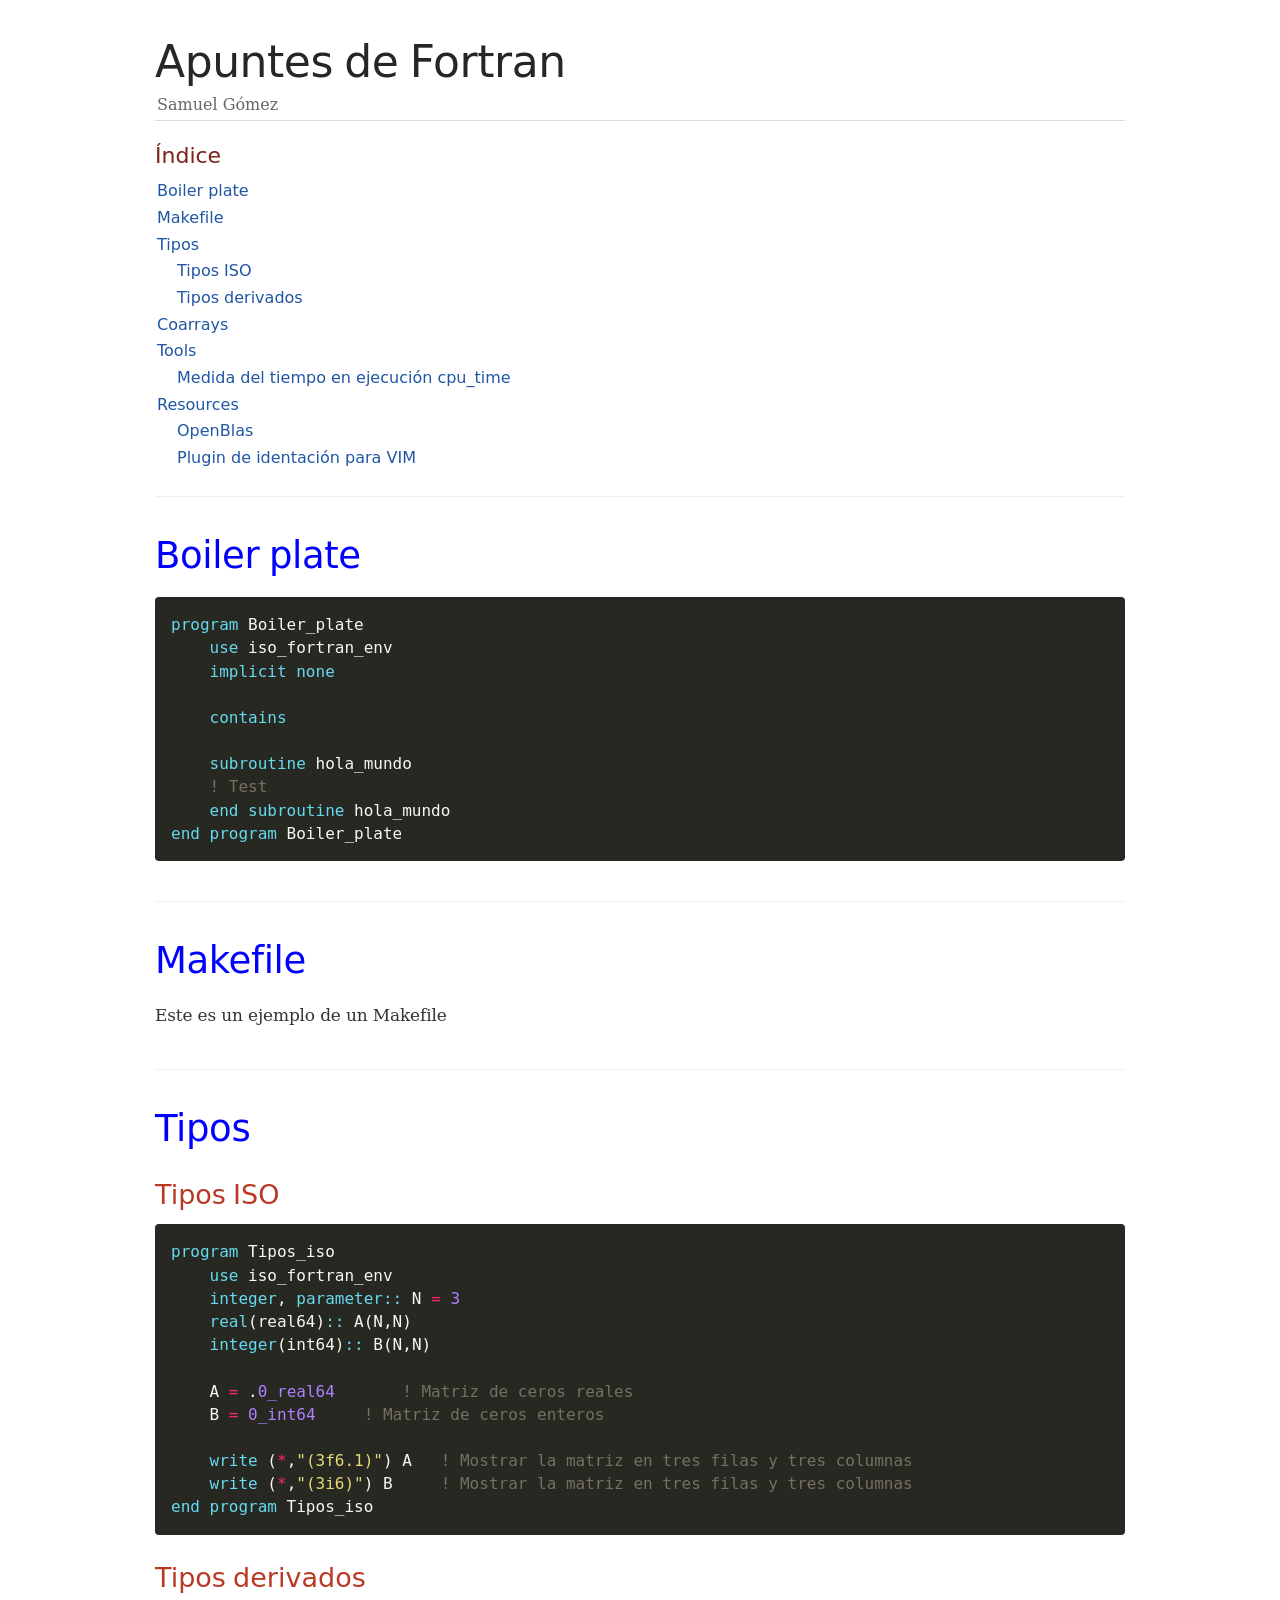
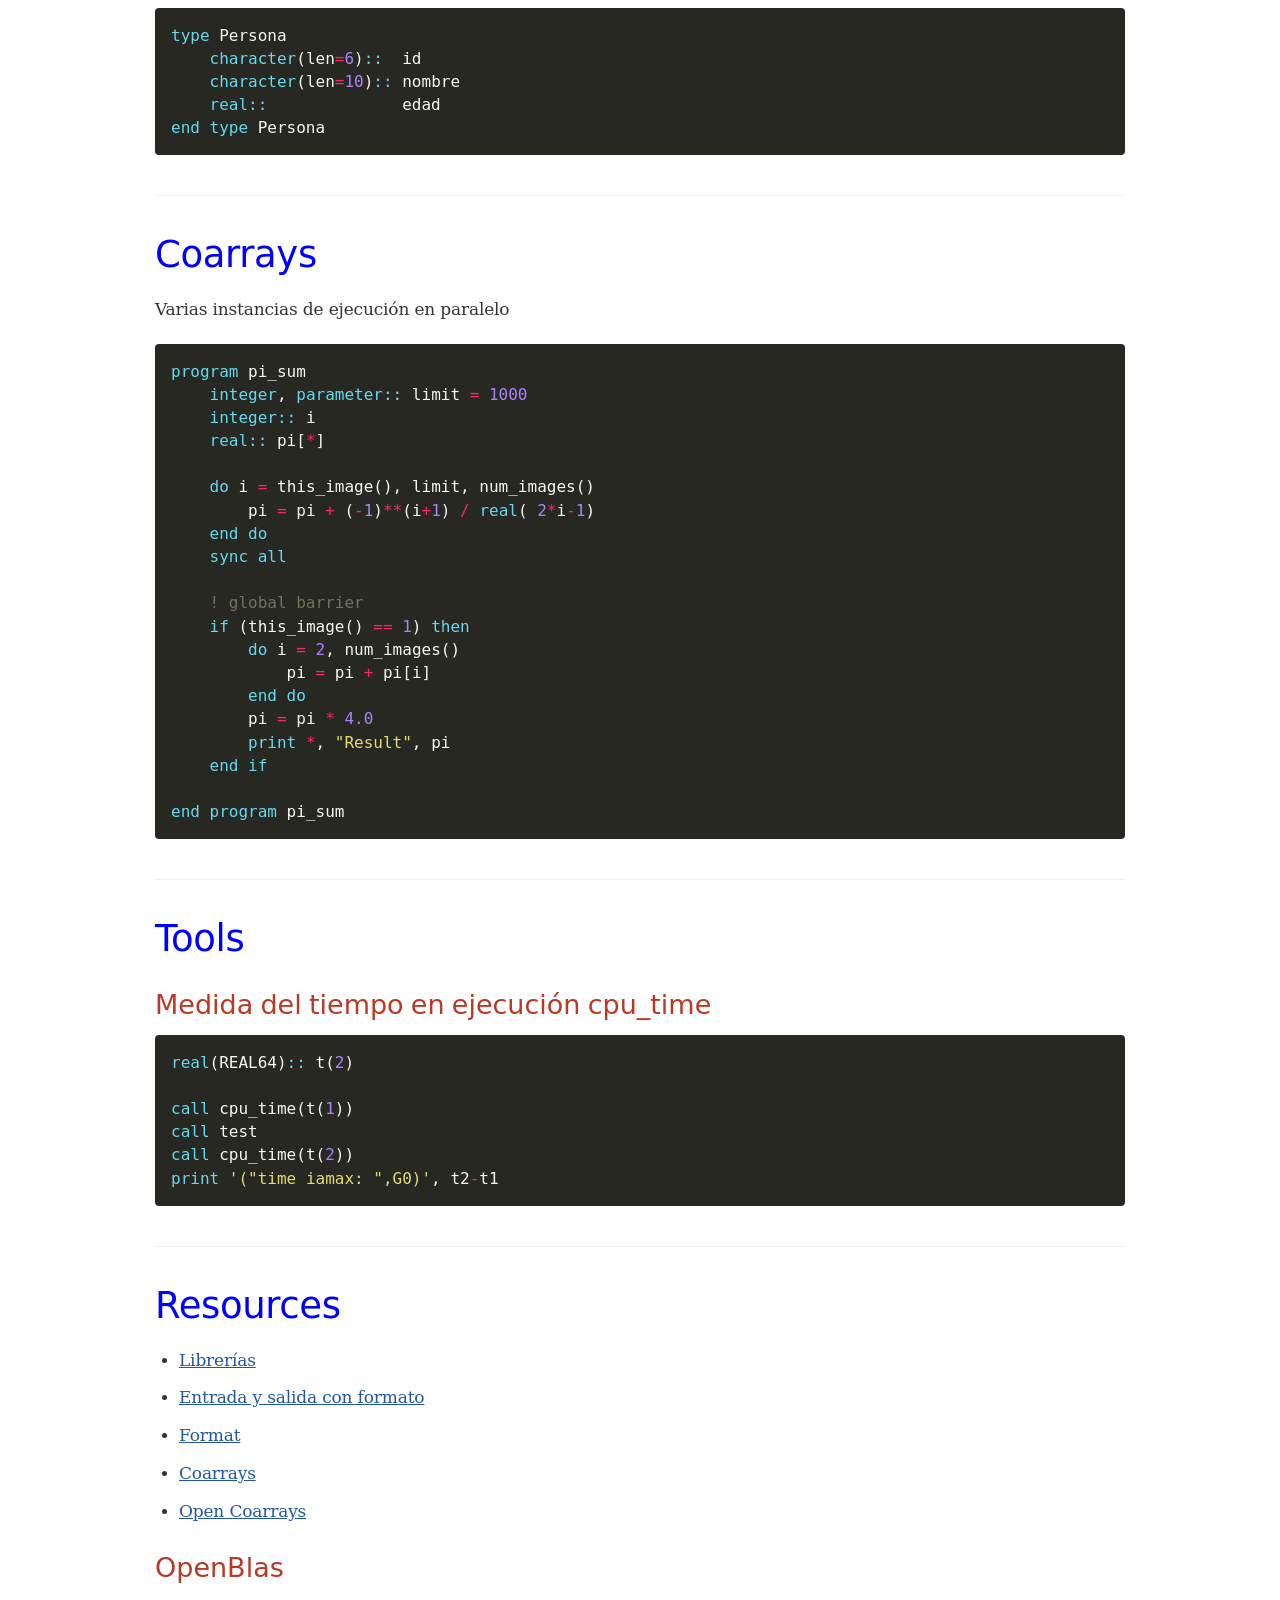
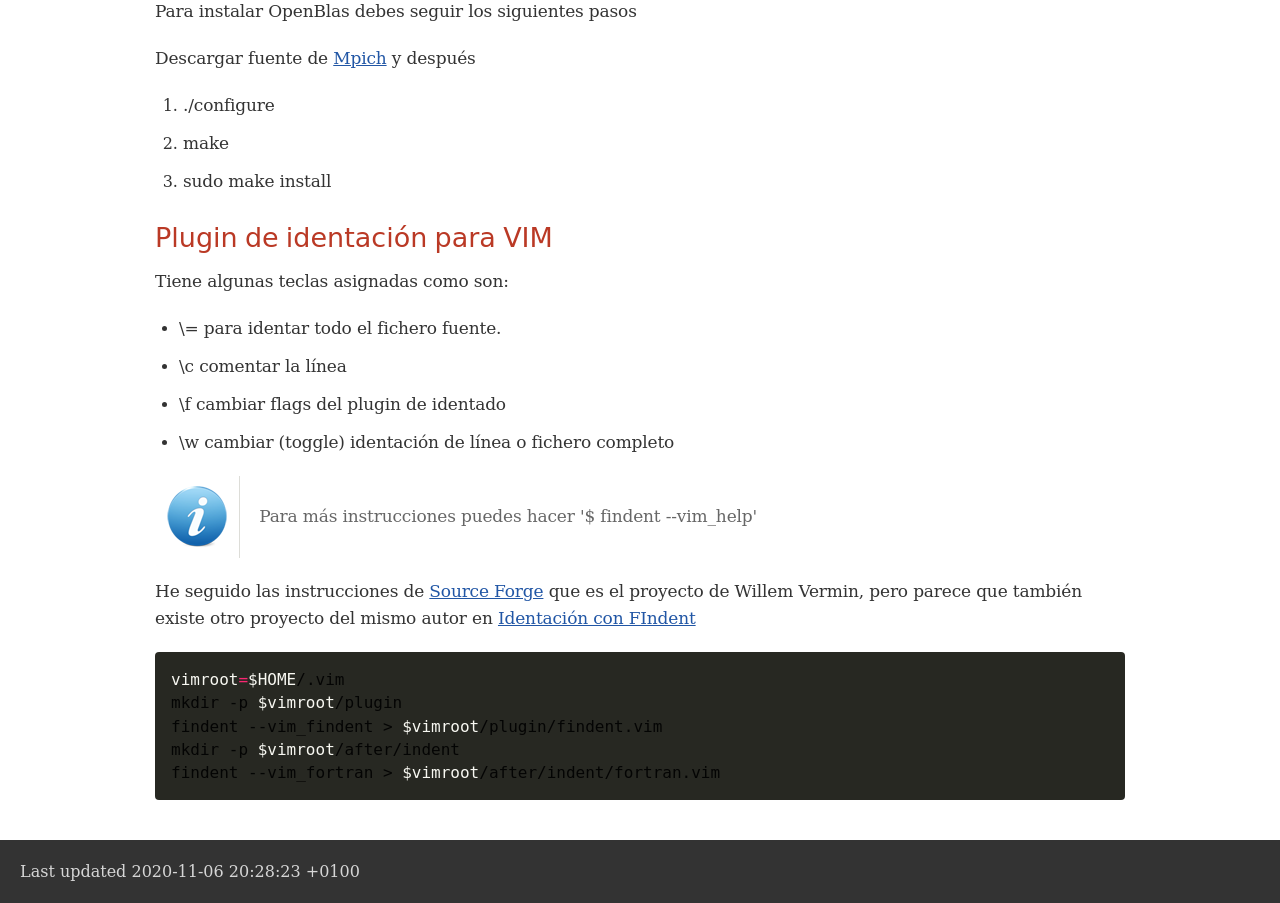
==== commit 18966188: "Documentación en formato Ascii Doctor" ====
--- a/doc/main.html
+++ b/doc/main.html
@@ -1726,11 +1726,22 @@
 <ul class="sectlevel1">
 <li><a href="#_boiler_plate">Boiler plate</a></li>
 <li><a href="#_makefile">Makefile</a></li>
-<li><a href="#_tipos">Tipos</a></li>
-<li><a href="#_tools">Tools</a></li>
+<li><a href="#_tipos">Tipos</a>
+<ul class="sectlevel2">
+<li><a href="#_tipos_iso">Tipos ISO</a></li>
+<li><a href="#_tipos_derivados">Tipos derivados</a></li>
+</ul>
+</li>
+<li><a href="#_coarrays">Coarrays</a></li>
+<li><a href="#_tools">Tools</a>
+<ul class="sectlevel2">
+<li><a href="#_medida_del_tiempo_en_ejecución_cpu_time">Medida del tiempo en ejecución cpu_time</a></li>
+</ul>
+</li>
 <li><a href="#_resources">Resources</a>
 <ul class="sectlevel2">
 <li><a href="#_openblas">OpenBlas</a></li>
+<li><a href="#_plugin_de_identación_para_vim">Plugin de identación para VIM</a></li>
 </ul>
 </li>
 </ul>
@@ -1751,7 +1762,6 @@
 <span class="tok-k">	subroutine </span><span class="tok-n">hola_mundo</span>
 	<span class="tok-c">! Test</span>
 	<span class="tok-k">end subroutine </span><span class="tok-n">hola_mundo</span>
-
 <span class="tok-k">end program </span><span class="tok-n">Boiler_plate</span></code></pre>
 </div>
 </div>
@@ -1768,15 +1778,67 @@
 <div class="sect1">
 <h2 id="_tipos">Tipos</h2>
 <div class="sectionbody">
-<div class="paragraph">
-<p>Estos son los tipos de variable</p>
-</div>
+<div class="sect2">
+<h3 id="_tipos_iso">Tipos ISO</h3>
 <div class="listingblock">
 <div class="content">
-<pre class="pygments highlight"><code data-lang="fortran"><span></span><span class="tok-kt">integer</span><span class="tok-p">,</span> <span class="tok-k">parameter</span> <span class="tok-kd">::</span> <span class="tok-n">N</span> <span class="tok-o">=</span> <span class="tok-mi">3</span>
-<span class="tok-kt">real</span><span class="tok-p">(</span><span class="tok-n">REAL64</span><span class="tok-p">)</span> <span class="tok-kd">::</span> <span class="tok-n">A</span><span class="tok-p">(</span><span class="tok-n">N</span><span class="tok-p">,</span><span class="tok-n">N</span><span class="tok-p">)</span>
+<pre class="pygments highlight"><code data-lang="fortran"><span></span><span class="tok-k">program </span><span class="tok-n">Tipos_iso</span>
+	<span class="tok-k">use </span><span class="tok-n">iso_fortran_env</span>
+	<span class="tok-kt">integer</span><span class="tok-p">,</span> <span class="tok-k">parameter</span><span class="tok-kd">::</span> <span class="tok-n">N</span> <span class="tok-o">=</span> <span class="tok-mi">3</span>
+	<span class="tok-kt">real</span><span class="tok-p">(</span><span class="tok-n">real64</span><span class="tok-p">)</span><span class="tok-kd">::</span> <span class="tok-n">A</span><span class="tok-p">(</span><span class="tok-n">N</span><span class="tok-p">,</span><span class="tok-n">N</span><span class="tok-p">)</span>
+	<span class="tok-kt">integer</span><span class="tok-p">(</span><span class="tok-n">int64</span><span class="tok-p">)</span><span class="tok-kd">::</span> <span class="tok-n">B</span><span class="tok-p">(</span><span class="tok-n">N</span><span class="tok-p">,</span><span class="tok-n">N</span><span class="tok-p">)</span>
 
-<span class="tok-n">A</span> <span class="tok-o">=</span> <span class="tok-p">.</span><span class="tok-mi">0_REAL64</span> <span class="tok-c">! Matriz de ceros</span></code></pre>
+	<span class="tok-n">A</span> <span class="tok-o">=</span> <span class="tok-p">.</span><span class="tok-mi">0_real64</span>		<span class="tok-c">! Matriz de ceros reales</span>
+	<span class="tok-n">B</span> <span class="tok-o">=</span> <span class="tok-mi">0_int64</span>		<span class="tok-c">! Matriz de ceros enteros</span>
+
+    <span class="tok-k">write</span> <span class="tok-p">(</span><span class="tok-o">*</span><span class="tok-p">,</span><span class="tok-s2">&quot;(3f6.1)&quot;</span><span class="tok-p">)</span> <span class="tok-n">A</span>	<span class="tok-c">! Mostrar la matriz en tres filas y tres columnas</span>
+    <span class="tok-k">write</span> <span class="tok-p">(</span><span class="tok-o">*</span><span class="tok-p">,</span><span class="tok-s2">&quot;(3i6)&quot;</span><span class="tok-p">)</span> <span class="tok-n">B</span>		<span class="tok-c">! Mostrar la matriz en tres filas y tres columnas</span>
+<span class="tok-k">end program </span><span class="tok-n">Tipos_iso</span></code></pre>
+</div>
+</div>
+</div>
+<div class="sect2">
+<h3 id="_tipos_derivados">Tipos derivados</h3>
+<div class="listingblock">
+<div class="content">
+<pre class="pygments highlight"><code data-lang="fortran"><span></span><span class="tok-k">type </span><span class="tok-n">Persona</span>
+	<span class="tok-kt">character</span><span class="tok-p">(</span><span class="tok-nb">len</span><span class="tok-o">=</span><span class="tok-mi">6</span><span class="tok-p">)</span><span class="tok-kd">::</span>  <span class="tok-n">id</span>
+	<span class="tok-kt">character</span><span class="tok-p">(</span><span class="tok-nb">len</span><span class="tok-o">=</span><span class="tok-mi">10</span><span class="tok-p">)</span><span class="tok-kd">::</span> <span class="tok-n">nombre</span>
+	<span class="tok-kt">real</span><span class="tok-kd">::</span>              <span class="tok-n">edad</span>
+<span class="tok-k">end type </span><span class="tok-n">Persona</span></code></pre>
+</div>
+</div>
+</div>
+</div>
+</div>
+<div class="sect1">
+<h2 id="_coarrays">Coarrays</h2>
+<div class="sectionbody">
+<div class="paragraph">
+<p>Varias instancias de ejecución en paralelo</p>
+</div>
+<div class="listingblock">
+<div class="content">
+<pre class="pygments highlight"><code data-lang="fortran"><span></span><span class="tok-k">program </span><span class="tok-n">pi_sum</span>
+    <span class="tok-kt">integer</span><span class="tok-p">,</span> <span class="tok-k">parameter</span><span class="tok-kd">::</span> <span class="tok-n">limit</span> <span class="tok-o">=</span> <span class="tok-mi">1000</span>
+    <span class="tok-kt">integer</span><span class="tok-kd">::</span> <span class="tok-n">i</span>
+    <span class="tok-kt">real</span><span class="tok-kd">::</span> <span class="tok-n">pi</span><span class="tok-p">[</span><span class="tok-o">*</span><span class="tok-p">]</span>
+
+    <span class="tok-k">do </span><span class="tok-n">i</span> <span class="tok-o">=</span> <span class="tok-nb">this_image</span><span class="tok-p">(),</span> <span class="tok-n">limit</span><span class="tok-p">,</span> <span class="tok-nb">num_images</span><span class="tok-p">()</span>
+        <span class="tok-n">pi</span> <span class="tok-o">=</span> <span class="tok-n">pi</span> <span class="tok-o">+</span> <span class="tok-p">(</span><span class="tok-o">-</span><span class="tok-mi">1</span><span class="tok-p">)</span><span class="tok-o">**</span><span class="tok-p">(</span><span class="tok-n">i</span><span class="tok-o">+</span><span class="tok-mi">1</span><span class="tok-p">)</span> <span class="tok-o">/</span> <span class="tok-kt">real</span><span class="tok-p">(</span> <span class="tok-mi">2</span><span class="tok-o">*</span><span class="tok-n">i</span><span class="tok-o">-</span><span class="tok-mi">1</span><span class="tok-p">)</span>
+    <span class="tok-k">end do</span>
+<span class="tok-k">    sync all</span>
+
+    <span class="tok-c">! global barrier</span>
+    <span class="tok-k">if</span> <span class="tok-p">(</span><span class="tok-nb">this_image</span><span class="tok-p">()</span> <span class="tok-o">==</span> <span class="tok-mi">1</span><span class="tok-p">)</span> <span class="tok-k">then</span>
+<span class="tok-k">        do </span><span class="tok-n">i</span> <span class="tok-o">=</span> <span class="tok-mi">2</span><span class="tok-p">,</span> <span class="tok-nb">num_images</span><span class="tok-p">()</span>
+            <span class="tok-n">pi</span> <span class="tok-o">=</span> <span class="tok-n">pi</span> <span class="tok-o">+</span> <span class="tok-n">pi</span><span class="tok-p">[</span><span class="tok-n">i</span><span class="tok-p">]</span>
+        <span class="tok-k">end do</span>
+<span class="tok-k">        </span><span class="tok-n">pi</span> <span class="tok-o">=</span> <span class="tok-n">pi</span> <span class="tok-o">*</span> <span class="tok-mf">4.0</span>
+        <span class="tok-k">print</span> <span class="tok-o">*</span><span class="tok-p">,</span> <span class="tok-s2">&quot;Result&quot;</span><span class="tok-p">,</span> <span class="tok-n">pi</span>
+    <span class="tok-k">end if</span>
+
+<span class="tok-k">end program </span><span class="tok-n">pi_sum</span></code></pre>
 </div>
 </div>
 </div>
@@ -1784,6 +1846,8 @@
 <div class="sect1">
 <h2 id="_tools">Tools</h2>
 <div class="sectionbody">
+<div class="sect2">
+<h3 id="_medida_del_tiempo_en_ejecución_cpu_time">Medida del tiempo en ejecución cpu_time</h3>
 <div class="listingblock">
 <div class="content">
 <pre class="pygments highlight"><code data-lang="fortran"><span></span><span class="tok-kt">real</span><span class="tok-p">(</span><span class="tok-n">REAL64</span><span class="tok-p">)</span><span class="tok-kd">::</span> <span class="tok-n">t</span><span class="tok-p">(</span><span class="tok-mi">2</span><span class="tok-p">)</span>
@@ -1792,6 +1856,7 @@
 <span class="tok-k">call </span><span class="tok-n">test</span>
 <span class="tok-k">call </span><span class="tok-nb">cpu_time</span><span class="tok-p">(</span><span class="tok-n">t</span><span class="tok-p">(</span><span class="tok-mi">2</span><span class="tok-p">))</span>
 <span class="tok-k">print</span> <span class="tok-s1">&#39;(&quot;time iamax: &quot;,G0)&#39;</span><span class="tok-p">,</span> <span class="tok-n">t2</span><span class="tok-o">-</span><span class="tok-n">t1</span></code></pre>
+</div>
 </div>
 </div>
 </div>
@@ -1811,9 +1876,6 @@
 <p><a href="https://pages.mtu.edu/~shene/COURSES/cs201/NOTES/chap05/format.html">Format</a></p>
 </li>
 <li>
-<p><a href="https://github.com/wvermin/findent">Identación con FIndent</a></p>
-</li>
-<li>
 <p><a href="https://github.com/ljdursi/coarray-examples">Coarrays</a></p>
 </li>
 <li>
@@ -1843,12 +1905,60 @@
 </ol>
 </div>
 </div>
+<div class="sect2">
+<h3 id="_plugin_de_identación_para_vim">Plugin de identación para VIM</h3>
+<div class="paragraph">
+<p>Tiene algunas teclas asignadas como son:</p>
+</div>
+<div class="ulist">
+<ul>
+<li>
+<p>\= para identar todo el fichero fuente.</p>
+</li>
+<li>
+<p>\c comentar la línea</p>
+</li>
+<li>
+<p>\f cambiar flags del plugin de identado</p>
+</li>
+<li>
+<p>\w cambiar (toggle) identación de línea o fichero completo</p>
+</li>
+</ul>
+</div>
+<div class="admonitionblock note">
+<table>
+<tr>
+<td class="icon">
+<img src="./images/icons/note.png" alt="Note">
+</td>
+<td class="content">
+Para más instrucciones puedes hacer '$ findent --vim_help'
+</td>
+</tr>
+</table>
+</div>
+<div class="paragraph">
+<p>He seguido las instrucciones de <a href="https://sourceforge.net/projects/findent/">Source Forge</a> que es el
+proyecto de Willem Vermin, pero parece que también existe otro
+proyecto del mismo autor en <a href="https://github.com/wvermin/findent">Identación con FIndent</a></p>
+</div>
+<div class="listingblock">
+<div class="content">
+<pre class="pygments highlight"><code data-lang="bash"><span></span><span class="tok-nv">vimroot</span><span class="tok-o">=</span><span class="tok-nv">$HOME</span>/.vim
+mkdir -p <span class="tok-nv">$vimroot</span>/plugin
+findent --vim_findent &gt; <span class="tok-nv">$vimroot</span>/plugin/findent.vim
+mkdir -p <span class="tok-nv">$vimroot</span>/after/indent
+findent --vim_fortran &gt; <span class="tok-nv">$vimroot</span>/after/indent/fortran.vim</code></pre>
+</div>
+</div>
+</div>
 </div>
 </div>
 </div>
 <div id="footer">
 <div id="footer-text">
-Last updated 2020-11-05 20:11:01 +0100
+Last updated 2020-11-06 20:28:23 +0100
 </div>
 </div>
 </body>
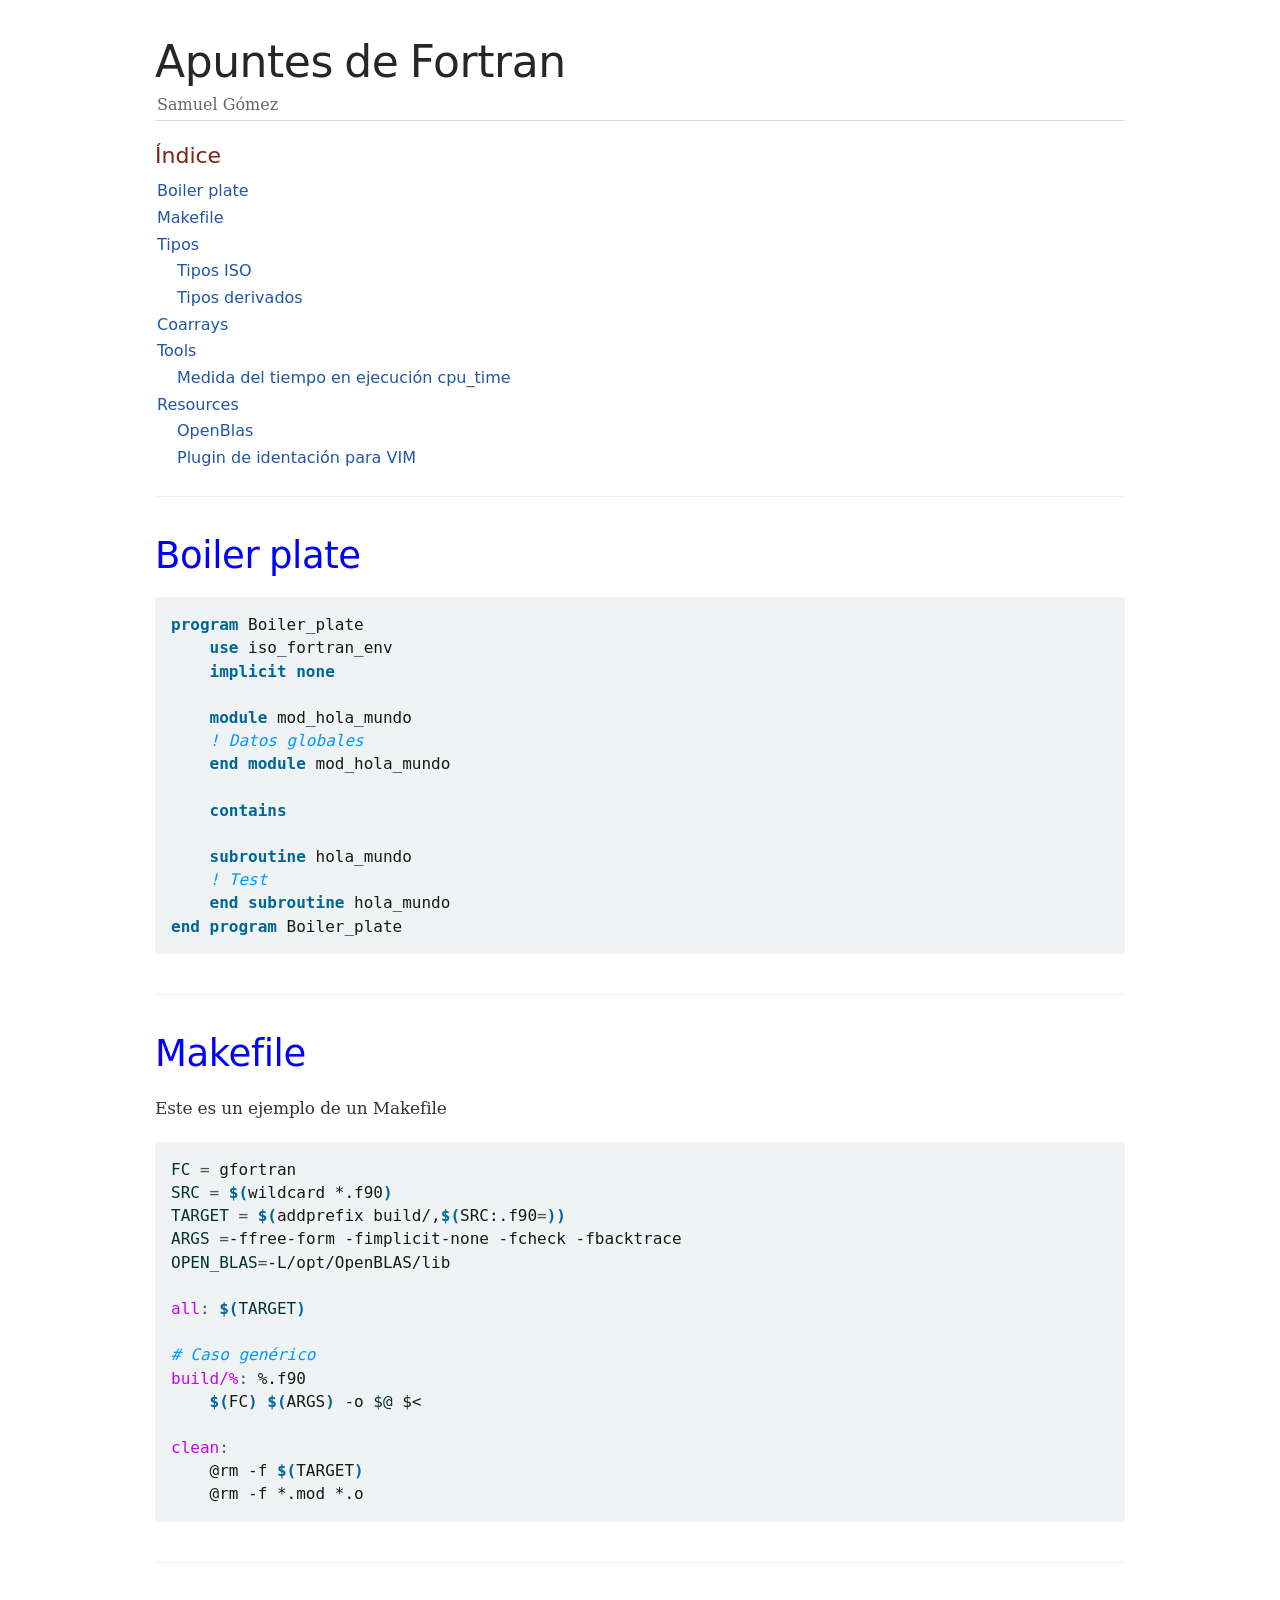
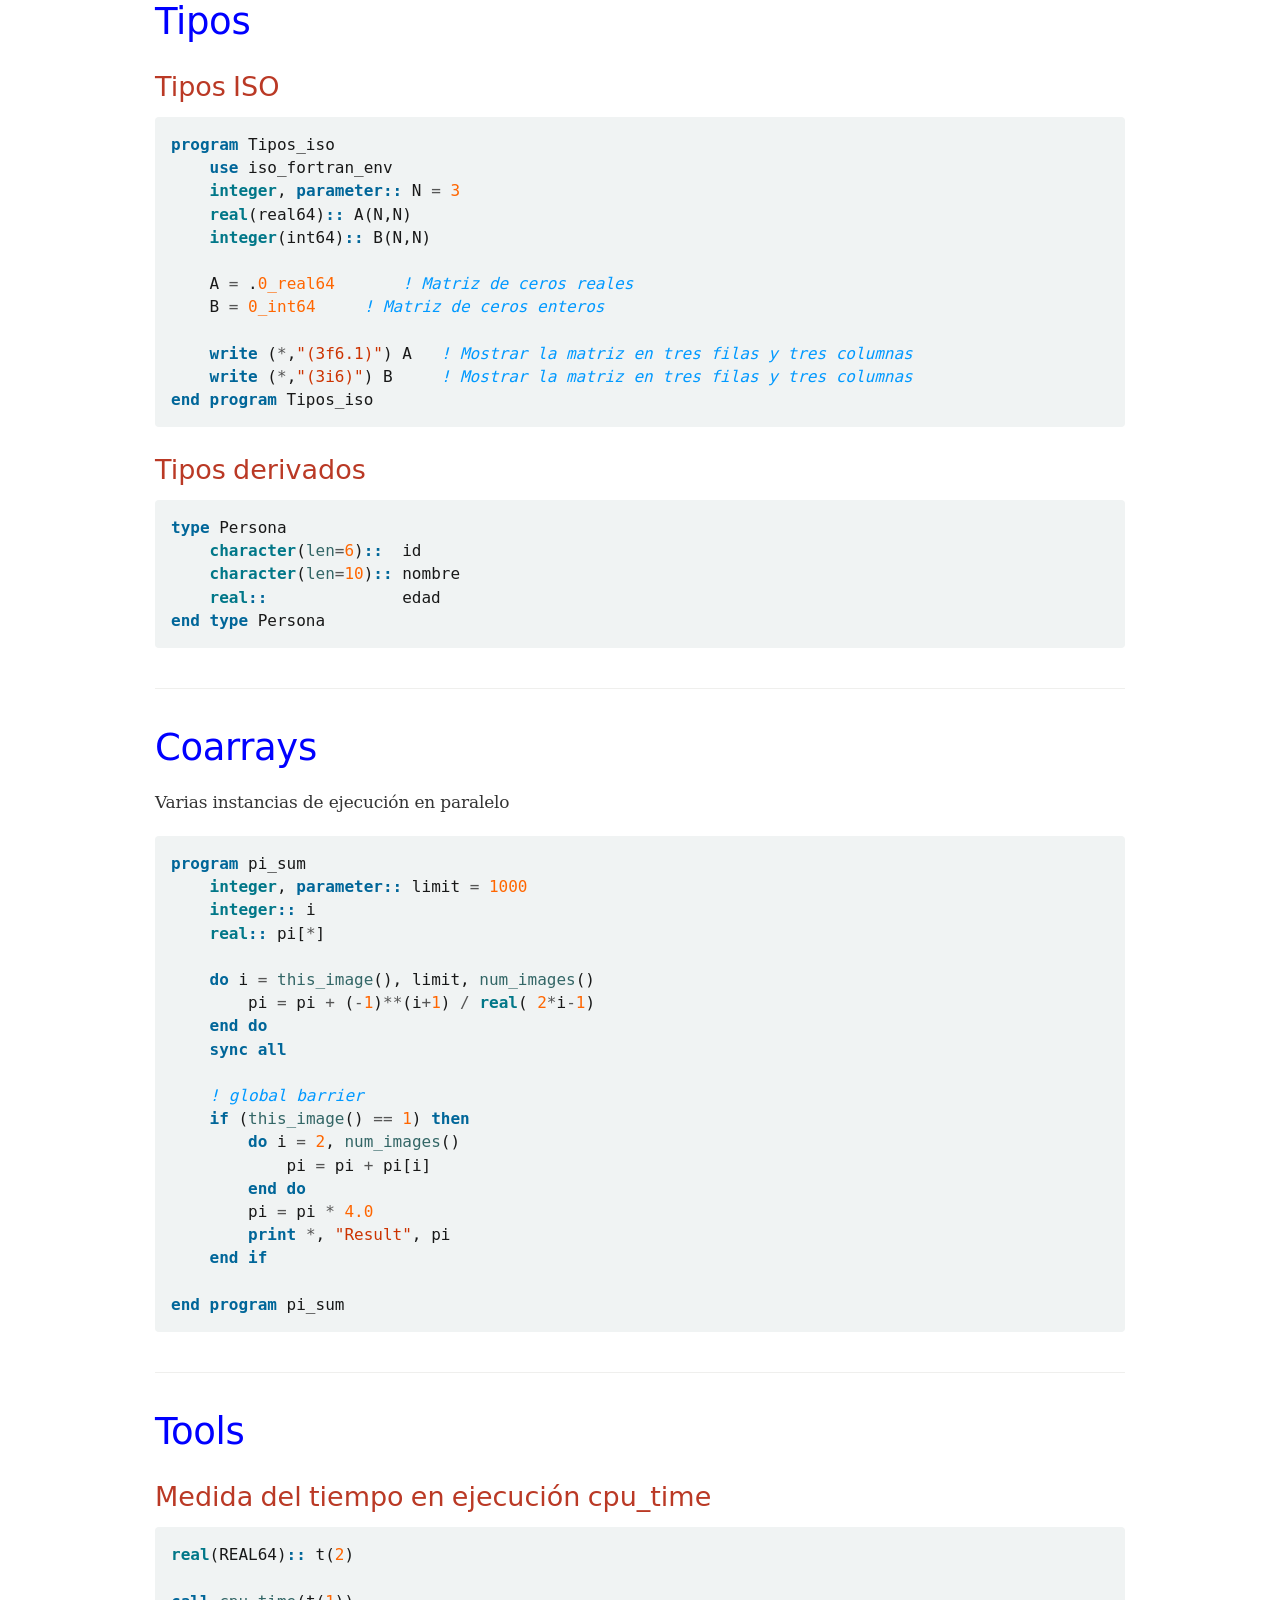
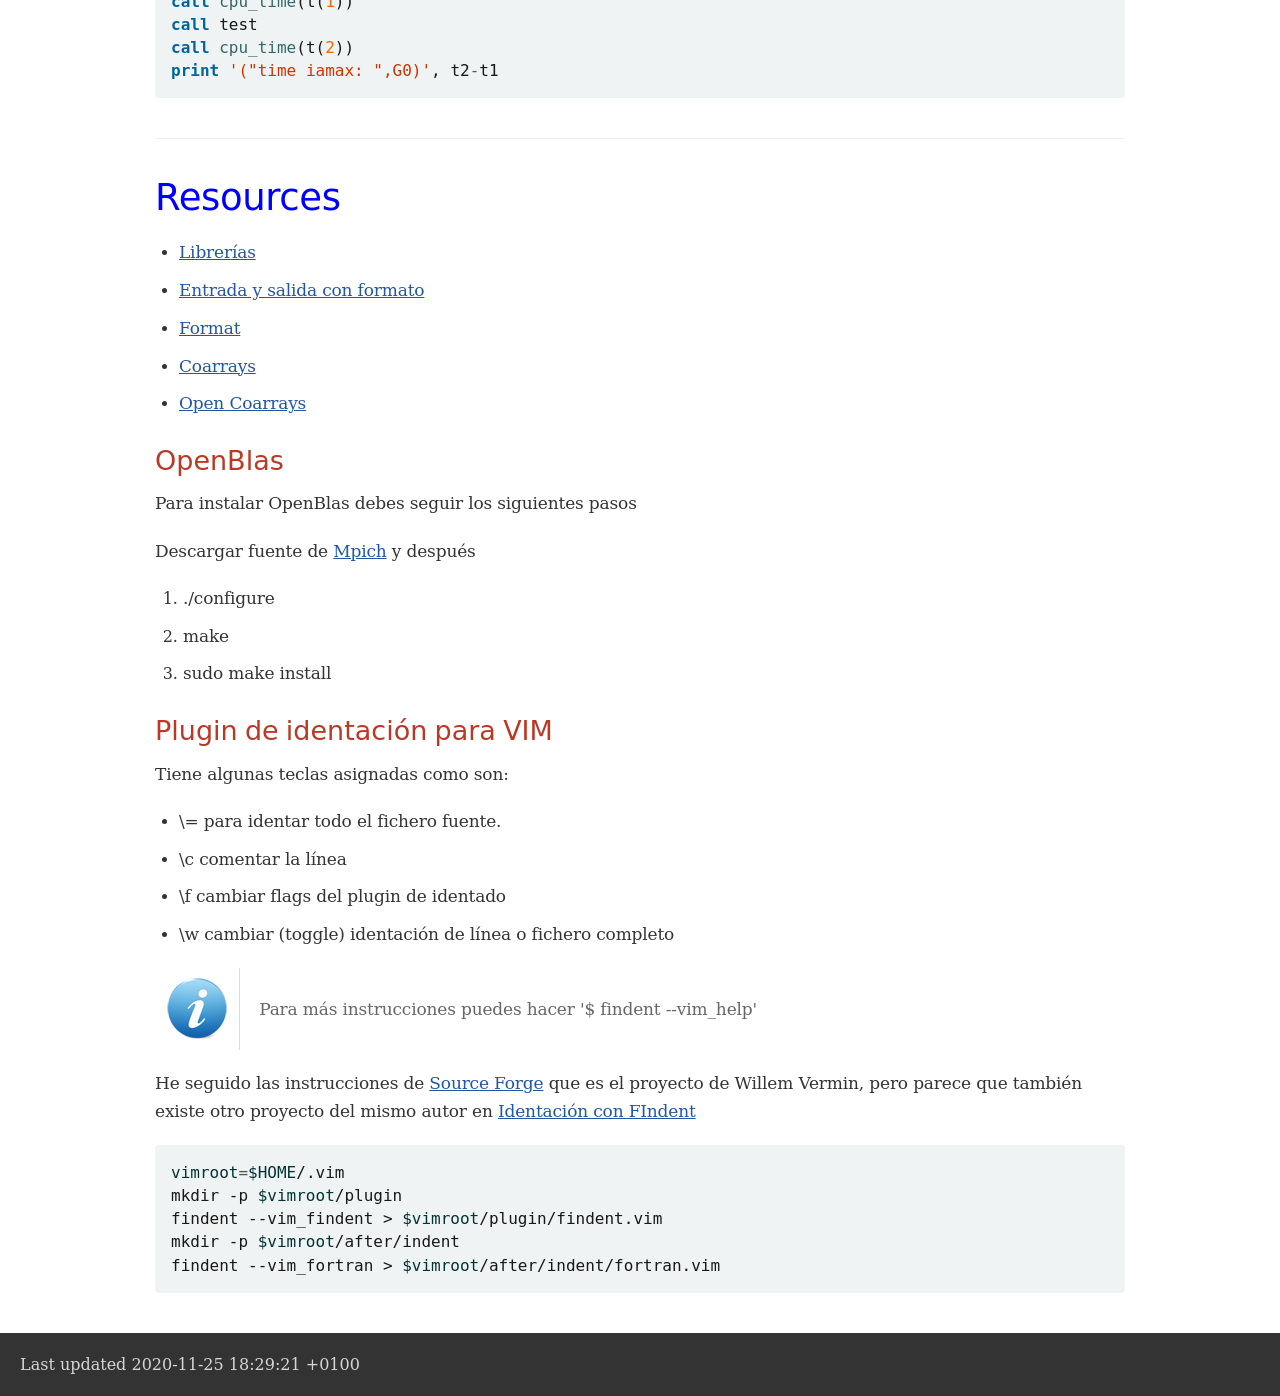
==== commit 020ca8dc: "2020-11-28" ====
--- a/doc/main.html
+++ b/doc/main.html
@@ -1643,76 +1643,75 @@
 
 </style>
 <style>
-pre.pygments .hll { background-color: #49483e }
-pre.pygments  { background: #272822; color: #f8f8f2 }
-pre.pygments .tok-c { color: #75715e } /* Comment */
-pre.pygments .tok-err { color: #960050; background-color: #1e0010 } /* Error */
-pre.pygments .tok-k { color: #66d9ef } /* Keyword */
-pre.pygments .tok-l { color: #ae81ff } /* Literal */
-pre.pygments .tok-n { color: #f8f8f2 } /* Name */
-pre.pygments .tok-o { color: #f92672 } /* Operator */
-pre.pygments .tok-p { color: #f8f8f2 } /* Punctuation */
-pre.pygments .tok-ch { color: #75715e } /* Comment.Hashbang */
-pre.pygments .tok-cm { color: #75715e } /* Comment.Multiline */
-pre.pygments .tok-cp { color: #75715e } /* Comment.Preproc */
-pre.pygments .tok-cpf { color: #75715e } /* Comment.PreprocFile */
-pre.pygments .tok-c1 { color: #75715e } /* Comment.Single */
-pre.pygments .tok-cs { color: #75715e } /* Comment.Special */
-pre.pygments .tok-gd { color: #f92672 } /* Generic.Deleted */
+pre.pygments .hll { background-color: #ffffcc }
+pre.pygments  { background: #f0f3f3; }
+pre.pygments .tok-c { color: #0099FF; font-style: italic } /* Comment */
+pre.pygments .tok-err { color: #AA0000; background-color: #FFAAAA } /* Error */
+pre.pygments .tok-k { color: #006699; font-weight: bold } /* Keyword */
+pre.pygments .tok-o { color: #555555 } /* Operator */
+pre.pygments .tok-ch { color: #0099FF; font-style: italic } /* Comment.Hashbang */
+pre.pygments .tok-cm { color: #0099FF; font-style: italic } /* Comment.Multiline */
+pre.pygments .tok-cp { color: #009999 } /* Comment.Preproc */
+pre.pygments .tok-cpf { color: #0099FF; font-style: italic } /* Comment.PreprocFile */
+pre.pygments .tok-c1 { color: #0099FF; font-style: italic } /* Comment.Single */
+pre.pygments .tok-cs { color: #0099FF; font-weight: bold; font-style: italic } /* Comment.Special */
+pre.pygments .tok-gd { background-color: #FFCCCC; border: 1px solid #CC0000 } /* Generic.Deleted */
 pre.pygments .tok-ge { font-style: italic } /* Generic.Emph */
-pre.pygments .tok-gi { color: #a6e22e } /* Generic.Inserted */
+pre.pygments .tok-gr { color: #FF0000 } /* Generic.Error */
+pre.pygments .tok-gh { color: #003300; font-weight: bold } /* Generic.Heading */
+pre.pygments .tok-gi { background-color: #CCFFCC; border: 1px solid #00CC00 } /* Generic.Inserted */
+pre.pygments .tok-go { color: #AAAAAA } /* Generic.Output */
+pre.pygments .tok-gp { color: #000099; font-weight: bold } /* Generic.Prompt */
 pre.pygments .tok-gs { font-weight: bold } /* Generic.Strong */
-pre.pygments .tok-gu { color: #75715e } /* Generic.Subheading */
-pre.pygments .tok-kc { color: #66d9ef } /* Keyword.Constant */
-pre.pygments .tok-kd { color: #66d9ef } /* Keyword.Declaration */
-pre.pygments .tok-kn { color: #f92672 } /* Keyword.Namespace */
-pre.pygments .tok-kp { color: #66d9ef } /* Keyword.Pseudo */
-pre.pygments .tok-kr { color: #66d9ef } /* Keyword.Reserved */
-pre.pygments .tok-kt { color: #66d9ef } /* Keyword.Type */
-pre.pygments .tok-ld { color: #e6db74 } /* Literal.Date */
-pre.pygments .tok-m { color: #ae81ff } /* Literal.Number */
-pre.pygments .tok-s { color: #e6db74 } /* Literal.String */
-pre.pygments .tok-na { color: #a6e22e } /* Name.Attribute */
-pre.pygments .tok-nb { color: #f8f8f2 } /* Name.Builtin */
-pre.pygments .tok-nc { color: #a6e22e } /* Name.Class */
-pre.pygments .tok-no { color: #66d9ef } /* Name.Constant */
-pre.pygments .tok-nd { color: #a6e22e } /* Name.Decorator */
-pre.pygments .tok-ni { color: #f8f8f2 } /* Name.Entity */
-pre.pygments .tok-ne { color: #a6e22e } /* Name.Exception */
-pre.pygments .tok-nf { color: #a6e22e } /* Name.Function */
-pre.pygments .tok-nl { color: #f8f8f2 } /* Name.Label */
-pre.pygments .tok-nn { color: #f8f8f2 } /* Name.Namespace */
-pre.pygments .tok-nx { color: #a6e22e } /* Name.Other */
-pre.pygments .tok-py { color: #f8f8f2 } /* Name.Property */
-pre.pygments .tok-nt { color: #f92672 } /* Name.Tag */
-pre.pygments .tok-nv { color: #f8f8f2 } /* Name.Variable */
-pre.pygments .tok-ow { color: #f92672 } /* Operator.Word */
-pre.pygments .tok-w { color: #f8f8f2 } /* Text.Whitespace */
-pre.pygments .tok-mb { color: #ae81ff } /* Literal.Number.Bin */
-pre.pygments .tok-mf { color: #ae81ff } /* Literal.Number.Float */
-pre.pygments .tok-mh { color: #ae81ff } /* Literal.Number.Hex */
-pre.pygments .tok-mi { color: #ae81ff } /* Literal.Number.Integer */
-pre.pygments .tok-mo { color: #ae81ff } /* Literal.Number.Oct */
-pre.pygments .tok-sa { color: #e6db74 } /* Literal.String.Affix */
-pre.pygments .tok-sb { color: #e6db74 } /* Literal.String.Backtick */
-pre.pygments .tok-sc { color: #e6db74 } /* Literal.String.Char */
-pre.pygments .tok-dl { color: #e6db74 } /* Literal.String.Delimiter */
-pre.pygments .tok-sd { color: #e6db74 } /* Literal.String.Doc */
-pre.pygments .tok-s2 { color: #e6db74 } /* Literal.String.Double */
-pre.pygments .tok-se { color: #ae81ff } /* Literal.String.Escape */
-pre.pygments .tok-sh { color: #e6db74 } /* Literal.String.Heredoc */
-pre.pygments .tok-si { color: #e6db74 } /* Literal.String.Interpol */
-pre.pygments .tok-sx { color: #e6db74 } /* Literal.String.Other */
-pre.pygments .tok-sr { color: #e6db74 } /* Literal.String.Regex */
-pre.pygments .tok-s1 { color: #e6db74 } /* Literal.String.Single */
-pre.pygments .tok-ss { color: #e6db74 } /* Literal.String.Symbol */
-pre.pygments .tok-bp { color: #f8f8f2 } /* Name.Builtin.Pseudo */
-pre.pygments .tok-fm { color: #a6e22e } /* Name.Function.Magic */
-pre.pygments .tok-vc { color: #f8f8f2 } /* Name.Variable.Class */
-pre.pygments .tok-vg { color: #f8f8f2 } /* Name.Variable.Global */
-pre.pygments .tok-vi { color: #f8f8f2 } /* Name.Variable.Instance */
-pre.pygments .tok-vm { color: #f8f8f2 } /* Name.Variable.Magic */
-pre.pygments .tok-il { color: #ae81ff } /* Literal.Number.Integer.Long */
+pre.pygments .tok-gu { color: #003300; font-weight: bold } /* Generic.Subheading */
+pre.pygments .tok-gt { color: #99CC66 } /* Generic.Traceback */
+pre.pygments .tok-kc { color: #006699; font-weight: bold } /* Keyword.Constant */
+pre.pygments .tok-kd { color: #006699; font-weight: bold } /* Keyword.Declaration */
+pre.pygments .tok-kn { color: #006699; font-weight: bold } /* Keyword.Namespace */
+pre.pygments .tok-kp { color: #006699 } /* Keyword.Pseudo */
+pre.pygments .tok-kr { color: #006699; font-weight: bold } /* Keyword.Reserved */
+pre.pygments .tok-kt { color: #007788; font-weight: bold } /* Keyword.Type */
+pre.pygments .tok-m { color: #FF6600 } /* Literal.Number */
+pre.pygments .tok-s { color: #CC3300 } /* Literal.String */
+pre.pygments .tok-na { color: #330099 } /* Name.Attribute */
+pre.pygments .tok-nb { color: #336666 } /* Name.Builtin */
+pre.pygments .tok-nc { color: #00AA88; font-weight: bold } /* Name.Class */
+pre.pygments .tok-no { color: #336600 } /* Name.Constant */
+pre.pygments .tok-nd { color: #9999FF } /* Name.Decorator */
+pre.pygments .tok-ni { color: #999999; font-weight: bold } /* Name.Entity */
+pre.pygments .tok-ne { color: #CC0000; font-weight: bold } /* Name.Exception */
+pre.pygments .tok-nf { color: #CC00FF } /* Name.Function */
+pre.pygments .tok-nl { color: #9999FF } /* Name.Label */
+pre.pygments .tok-nn { color: #00CCFF; font-weight: bold } /* Name.Namespace */
+pre.pygments .tok-nt { color: #330099; font-weight: bold } /* Name.Tag */
+pre.pygments .tok-nv { color: #003333 } /* Name.Variable */
+pre.pygments .tok-ow { color: #000000; font-weight: bold } /* Operator.Word */
+pre.pygments .tok-w { color: #bbbbbb } /* Text.Whitespace */
+pre.pygments .tok-mb { color: #FF6600 } /* Literal.Number.Bin */
+pre.pygments .tok-mf { color: #FF6600 } /* Literal.Number.Float */
+pre.pygments .tok-mh { color: #FF6600 } /* Literal.Number.Hex */
+pre.pygments .tok-mi { color: #FF6600 } /* Literal.Number.Integer */
+pre.pygments .tok-mo { color: #FF6600 } /* Literal.Number.Oct */
+pre.pygments .tok-sa { color: #CC3300 } /* Literal.String.Affix */
+pre.pygments .tok-sb { color: #CC3300 } /* Literal.String.Backtick */
+pre.pygments .tok-sc { color: #CC3300 } /* Literal.String.Char */
+pre.pygments .tok-dl { color: #CC3300 } /* Literal.String.Delimiter */
+pre.pygments .tok-sd { color: #CC3300; font-style: italic } /* Literal.String.Doc */
+pre.pygments .tok-s2 { color: #CC3300 } /* Literal.String.Double */
+pre.pygments .tok-se { color: #CC3300; font-weight: bold } /* Literal.String.Escape */
+pre.pygments .tok-sh { color: #CC3300 } /* Literal.String.Heredoc */
+pre.pygments .tok-si { color: #AA0000 } /* Literal.String.Interpol */
+pre.pygments .tok-sx { color: #CC3300 } /* Literal.String.Other */
+pre.pygments .tok-sr { color: #33AAAA } /* Literal.String.Regex */
+pre.pygments .tok-s1 { color: #CC3300 } /* Literal.String.Single */
+pre.pygments .tok-ss { color: #FFCC33 } /* Literal.String.Symbol */
+pre.pygments .tok-bp { color: #336666 } /* Name.Builtin.Pseudo */
+pre.pygments .tok-fm { color: #CC00FF } /* Name.Function.Magic */
+pre.pygments .tok-vc { color: #003333 } /* Name.Variable.Class */
+pre.pygments .tok-vg { color: #003333 } /* Name.Variable.Global */
+pre.pygments .tok-vi { color: #003333 } /* Name.Variable.Instance */
+pre.pygments .tok-vm { color: #003333 } /* Name.Variable.Magic */
+pre.pygments .tok-il { color: #FF6600 } /* Literal.Number.Integer.Long */
 </style>
 </head>
 <body class="book">
@@ -1757,7 +1756,11 @@
 	<span class="tok-k">use </span><span class="tok-n">iso_fortran_env</span>
 	<span class="tok-k">implicit none</span>
 
-<span class="tok-k">	contains</span>
+<span class="tok-k">	module </span><span class="tok-n">mod_hola_mundo</span>
+	<span class="tok-c">! Datos globales</span>
+	<span class="tok-k">end module </span><span class="tok-n">mod_hola_mundo</span>
+
+	<span class="tok-k">contains</span>
 
 <span class="tok-k">	subroutine </span><span class="tok-n">hola_mundo</span>
 	<span class="tok-c">! Test</span>
@@ -1772,6 +1775,25 @@
 <div class="sectionbody">
 <div class="paragraph">
 <p>Este es un ejemplo de un Makefile</p>
+</div>
+<div class="listingblock">
+<div class="content">
+<pre class="pygments highlight"><code data-lang="makefile"><span></span><span class="tok-nv">FC</span> <span class="tok-o">=</span> gfortran
+<span class="tok-nv">SRC</span> <span class="tok-o">=</span> <span class="tok-k">$(</span>wildcard *.f90<span class="tok-k">)</span>
+<span class="tok-nv">TARGET</span> <span class="tok-o">=</span> <span class="tok-k">$(</span>addprefix build/,<span class="tok-k">$(</span>SRC:.f90<span class="tok-o">=</span><span class="tok-k">))</span>
+<span class="tok-nv">ARGS</span> <span class="tok-o">=</span>-ffree-form -fimplicit-none -fcheck -fbacktrace
+<span class="tok-nv">OPEN_BLAS</span><span class="tok-o">=</span>-L/opt/OpenBLAS/lib
+
+<span class="tok-nf">all</span><span class="tok-o">:</span> <span class="tok-k">$(</span><span class="tok-nv">TARGET</span><span class="tok-k">)</span>
+
+<span class="tok-c"># Caso genérico</span>
+<span class="tok-nf">build/%</span><span class="tok-o">:</span> %.<span class="tok-n">f</span>90
+	<span class="tok-k">$(</span>FC<span class="tok-k">)</span> <span class="tok-k">$(</span>ARGS<span class="tok-k">)</span> -o <span class="tok-nv">$@</span> $&lt;
+
+<span class="tok-nf">clean</span><span class="tok-o">:</span>
+	@rm -f <span class="tok-k">$(</span>TARGET<span class="tok-k">)</span>
+	@rm -f *.mod *.o</code></pre>
+</div>
 </div>
 </div>
 </div>
@@ -1958,7 +1980,7 @@
 </div>
 <div id="footer">
 <div id="footer-text">
-Last updated 2020-11-06 20:28:23 +0100
+Last updated 2020-11-25 18:29:21 +0100
 </div>
 </div>
 </body>
